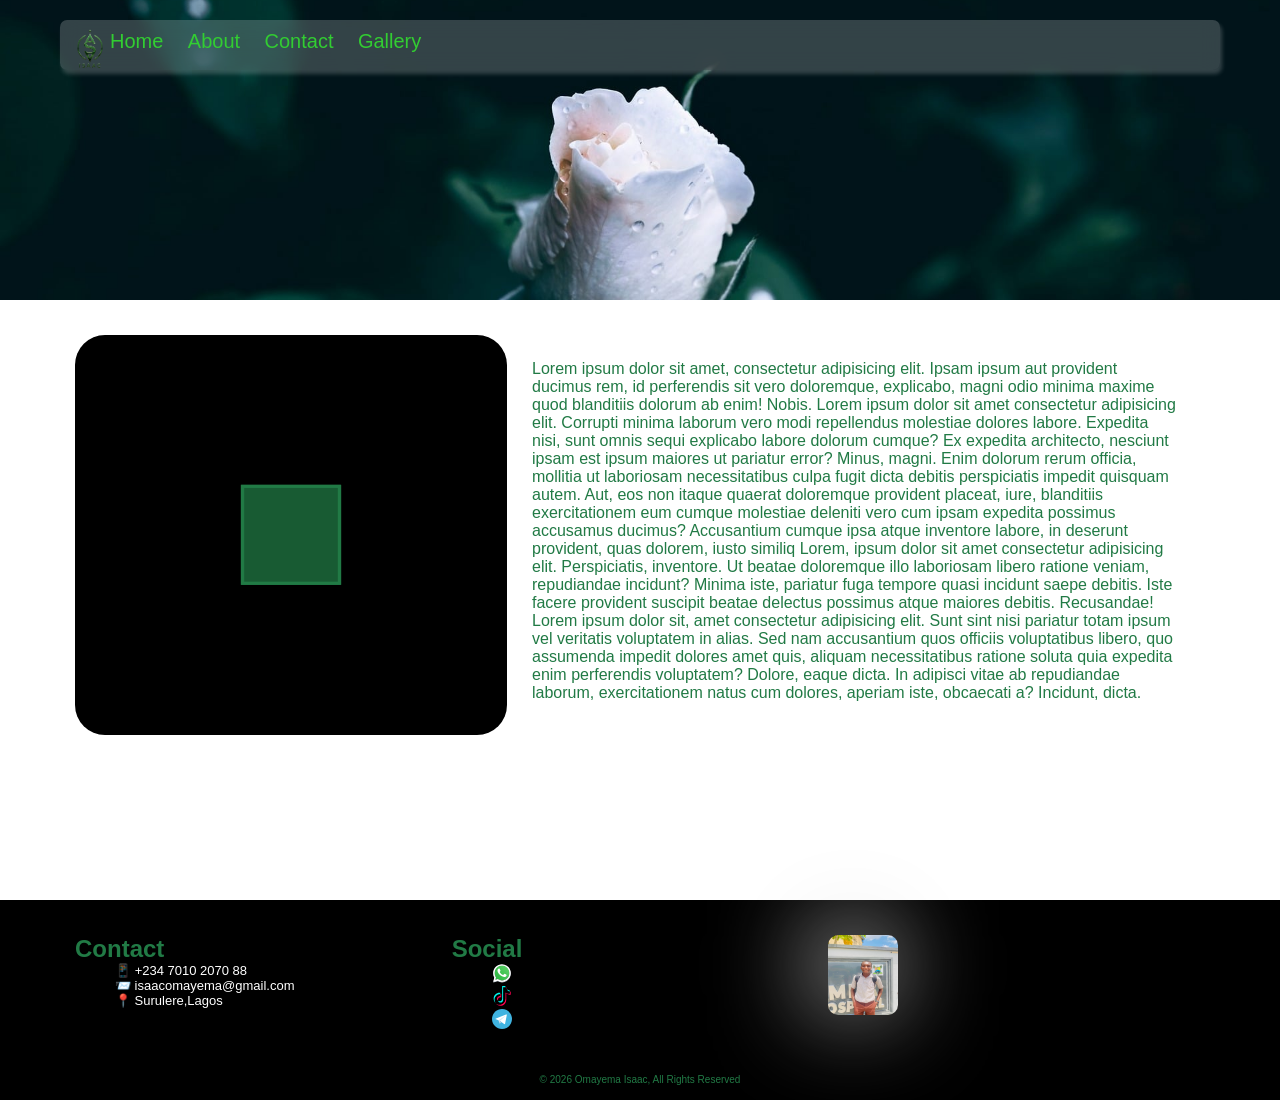
==== index.html @ 671ef2ab "adding form action" ====
<!DOCTYPE html>
<html lang="en">
<head>
    <meta charset="UTF-8">
    <meta name="author" content="Isaac Omayema">
    <meta name="description" content="My personal portfolio website and my coding projects.">
    <meta name="keywords" content="portfolio, web development, HTML, CSS, JavaScript">
    <meta name="viewport" content="width=device-width, initial-scale=1.0">
    <title>Omayema</title>
    <link rel="shortcut icon" href="image/logo.png" type="image/x-icon">
    <link rel="stylesheet" href="style.css"> 
    <link rel="stylesheet" href="spinner.css">   
</head>
<body>
    <header id="top"> 
        <div class="wrapper">
            <div class="menubtn">
                <div></div>
                <div></div>
                <div></div>
            </div>
        <nav class="menubar">
            <button id="close">X</button>
            <div class="logo"></div>
            <ul>
                <li>
                    <a id="home">Home</a>
                </li>
                <li>
                    <a  id="about">About</a>
                </li>
                <li>
                    <a id="contact">Contact</a>
                </li>
                <li>
                    <a id="gallery">Gallery</a>
                </li>
            </ul>
        </nav>



        </div>
        <div class="logo2"></div>
    </header>
    <div class="body">
        <section class="home active">
        <div class="wrapper">
        <div class="flexbox">
<!-- #region -->
        <aside class="flex flex2">
            <span>
                <div class="spinner">
                    <div></div>
                    <div></div>
                    <div></div>
                    <div></div>
                    <div></div>
                    <div></div>
                </div>
            </span>
        </aside>

        <main class="flex flex3">
            Lorem ipsum dolor sit amet, consectetur adipisicing elit. Ipsam ipsum aut provident ducimus rem, id perferendis sit vero doloremque, explicabo, magni odio minima maxime quod blanditiis dolorum ab enim! Nobis.
            Lorem ipsum dolor sit amet consectetur adipisicing elit. Corrupti minima laborum vero modi repellendus molestiae dolores labore. Expedita nisi, sunt omnis sequi explicabo labore dolorum cumque? Ex expedita architecto, nesciunt ipsam est ipsum maiores ut pariatur error? Minus, magni. Enim dolorum rerum officia, mollitia ut laboriosam necessitatibus culpa fugit dicta debitis perspiciatis impedit quisquam autem. Aut, eos non itaque quaerat doloremque provident placeat, iure, blanditiis exercitationem eum cumque molestiae deleniti vero cum ipsam expedita possimus accusamus ducimus? Accusantium cumque ipsa atque inventore labore, in deserunt provident, quas dolorem, iusto similiq Lorem, ipsum dolor sit amet consectetur adipisicing elit. Perspiciatis, inventore. Ut beatae doloremque illo laboriosam libero ratione veniam, repudiandae incidunt? Minima iste, pariatur fuga tempore quasi incidunt saepe debitis. Iste facere provident suscipit beatae delectus possimus atque maiores debitis. Recusandae! Lorem ipsum dolor sit, amet consectetur adipisicing elit. Sunt sint nisi pariatur totam ipsum vel veritatis voluptatem in alias. Sed nam accusantium quos officiis voluptatibus libero, quo assumenda impedit dolores amet quis, aliquam necessitatibus ratione soluta quia expedita enim perferendis voluptatem? Dolore, eaque dicta. In adipisci vitae ab repudiandae laborum, exercitationem natus cum dolores, aperiam iste, obcaecati a? Incidunt, dicta.
        </main>
        </div>
        </div>
    </section>
    <section class="about">
        <div class="wrapper">
            <div class="flexbox">
                <main class="flex flex3">
                    <div class="about_card">
                        <div class="front_card">
                        <div class="profile_picture">
                            
                        </div>
                        <h1>
                            Isaac Omayema 
                        </h1>
                        <h4>
                            31st October 2007
                        </h4>

                        <p>
                            <h3>Web Developer</h3>
                            Known Programming Languages: <br><img src="image/html.svg" alt="HTML"><img src="image/css.svg" alt="CSS"><img src="image/js.svg" alt="JS"><img src="image/python.svg" alt="Python"><br>
                            What I Want To Learn: <br> 
                            <img src="image/react.svg" alt="React"><img src="image/nodejs.svg" alt="NodeJs"><img src="image/django.svg" alt="Django"><img src="image/tailwind.svg" alt="Tailwind"><br>
                            <button class="back_btn">Back</button>
                        </p>
                        <br>
                        
                        
                    </div>
                    <div class="back_card">
                        <h2>About Me</h2>
                        <p>
                            <strong>Who I am: </strong>I'm Isaac Omayema, a passionate and curious developer who loves learning and creating with technology. <br>
                            <strong>How I started: </strong>My coding journey began with simple HTML and CSS, sparked by my elder brother. <br>
                            <strong>What I enjoy: </strong>I enjoy turning ideas into functional websites, solving problems, and exploring new technologies. <br>
                            <strong>What I'm becoming: </strong>I'm growing into a skilled software engineer, continuously learning and building projects that reflect my creativity and enhance my skills.
                        </p><br>
                        <div class="social">
                            <!-- GitHub -->
                            <a href="https://github.com/IsaacOmayema" target="_blank" rel="noopener">
                                <img src="image/github.svg" alt="GitHub">
                            </a>

                            <!-- WhatsApp -->
                            <a href="https://wa.me/+2347010207088" target="_blank" rel="noopener">
                            <img src="image/whatsapp.svg" alt="WhatsApp">
                            </a>

                            <!-- Telegram -->
                            <a href="https://t.me/IsaacOmayema" target="_blank" rel="noopener">
                            <img src="image/telegram.svg" alt="Telegram">
                            </a>

                            <!-- TikTok -->
                            <a href="https://www.tiktok.com/@isaac_omayema" target="_blank" rel="noopener">
                            <img src="image/tictok.svg" alt="TickTok">
                            </a>
                        </div>
                    </div>
                    </div>
                </main>
                <aside class="flex flex2">
                    <span>
                        <p class="Infoanimation">I am <i id="info"></i></p>
                    </span>
                </aside>
            </div>
        </div>
    </section>
    <section class="contact">
        <div class="wrapper">
            <div class="flexbox">
                <main class="flex flex3">
                    <div class="contact_body">
                        <h2>Get In Touch</h2><br>
                        <form action="https://formspree.io/f/mojnbnjp" method="post">
                            <div class="inputs">
                                <div class="input-group">
                                <input type="text" name="fullname" placeholder=" ">
                                <label for="fullname">Full Name</label>
                                </div>
                                <div class="input-group">
                                <input type="email" name="email" placeholder=" ">
                                <label for="email">Email</label>
                                </div>
                            </div>
                            <textarea name="message" id="message" placeholder="Message..."></textarea>
                            <button type="submit">Send</button>
                        </form>
                    </div>
                </main>
                <aside class="flex flex2">
                <span> 
                     <!-- From Uiverse.io by Timeless-Eve --> 
                    <div class="loader">
                        <div class="box box0">
                            <div></div>
                        </div>
                        <div class="box box1">
                            <div></div>
                        </div>
                        <div class="box box2">
                            <div></div>
                        </div>
                        <div class="box box3">
                            <div></div>
                        </div>
                        <div class="box box4">
                            <div></div>
                        </div>
                        <div class="box box5">
                            <div></div>
                        </div>
                        <div class="box box6">
                            <div></div>
                        </div>
                        <div class="box box7">
                            <div></div>
                        </div>
                        <div class="ground">
                            <div></div>
                        </div>
                    </div>

                </span>
                </aside>
            </div>
        </div>
    </section>
    <section class="gallery">
        <div class="wrapper">
            <div class="flexbox">
                <aside class="flex flex2">
                    <span> 
                        <div class="loader2">
                        <span></span>

                        <div id="dot-1" class="dot"></div>
                        <div id="dot-2" class="dot"></div>
                        <div id="dot-3" class="dot"></div>
                        <div id="dot-4" class="dot"></div>
                        <div id="dot-5" class="dot"></div>
                        </div>

                    </span>
                </aside>
                <main class="flex flex3">
                    <div class="image_container">
                        <div>
                            <img src="image/friends_and_friends.jpg" alt="" loading="lazy" class="gallery_image">
                            <h4>Title</h4>
                        </div>
                        <div>
                            <img src="image/isaac_code.png" alt="" loading="lazy" class="gallery_image">
                            <h4>Title</h4>
                        </div>
                        <div>
                            <img src="image/jesus.jpg" alt="My Faith" loading="lazy" class="gallery_image">
                            <h4>Title</h4>
                        </div>
                        <div>
                            <img src="image/isaac_teaching.jpg" alt="" loading="lazy" class="gallery_image">
                            <h4>Title</h4>
                        </div>
                        <div>
                            <img src="image/my_fact.jpg" alt="" loading="lazy" class="gallery_image">
                            <h4>Title</h4>
                        </div>
                        <div>
                            <img src="image/isaac_in_ictlab.jpg" alt="Me in the ICT lab" loading="lazy" class="gallery_image">
                            <h4>Title</h4>
                        </div>
                        <div>
                            <img src="image/isaac_friends.jpg" alt="Me and Friend" loading="lazy" class="gallery_image"> 
                            <h4>Title</h4>
                        </div>
                        <div>
                            <img src="image/isaac_with_afriend.jpg" alt="Me with a Friend" loading="lazy" class="gallery_image">
                            <h4>Title</h4>
                        </div>

                    </div>
                </main>
                
            </div>
        </div>
    </section>
    </div>
    <div id="popup" class="open">
        <div id="popup_content">
            <div class="close">X</div>
            <div id="popup_image">
            </div>
        </div>
    </div>
    
    <button class="top_btn"><a href="#top">&#8593;</a></button>
    
    <footer>
        <div class="wrapper">
        <div class="flexbox">

            <div class="flex flex2" id="footer_contact">
                <div class="flex flex1">
                <h2>Contact</h2>
                <ul>
                    <li>&#128241; <span>+234 7010 2070 88</span></li>
                    <li>&#128232; isaacomayema@gmail.com</li>
                    <li>&#128205; Surulere,Lagos</li>
                    <li></li>
                </ul>
            </div>
            <div class="flex flex1">
                <h2>Social</h2>
                <ul>
                    <li>
                        <img loading="lazy" src="image/whatsapp.svg" alt="whatsapp">
                    </li>
                    <li>
                        <img loading="lazy" src="image/tictok.svg" alt="TickTok">
                    </li>
                    <li>
                        <img loading="lazy" src="image/telegram.svg" alt="Telegram">
                    </li>
                </ul>
            </div>
            </div>
            <div class="flex flex1">
                <div class="image">

                </div>
            </div>
        <p>&copy; 2026 Omayema Isaac, All Rights Reserved </p>
        </div>

    </footer>
    
</body>
<script src="index.js"></script>
</html>
---- style.css ----
*{
    margin: 0;
    box-sizing: border-box;
    font-family:'Trebuchet MS', 'Lucida Sans Unicode', 'Lucida Grande', 'Lucida Sans', Arial, sans-serif;

}
html{
    scroll-behavior: smooth;
}
body{
    height: 100%;
}
h1,h2,h3{
    font-family: 'Poppins', sans-serif;
}
:root{
    --text_color1: rgb(33,122,69);

}
.top_btn{
    display: none;
    background: rgba(33,122,69,.7);
    border: none;
    width: 20px;
    height: 20px;
    border-radius: 50%;
    color: #fff;
    position: fixed;
    bottom: 10px;
    left: 90%;
    float: right;
    z-index: 3;
}
.top_btn a{
    text-decoration: none;
    color: #fff;
}
header{
    width: 100%;
    height: 300px;
    background: url(image/bg1.jpg) no-repeat center center;
    background-size: cover ;
}
header nav{
    height: 50px;
    background: rgba(255, 255, 255, .2);
    border-radius: 7px ;
    backdrop-filter: blur(10px);
    border: none;
    box-shadow: 2px 4px 4px rgba(255, 255, 255, .2);
}
.menubtn{
    display: none;
}
.menubtn div{
    width: 20px;
    height: 3px;
    display: block;
    background: var(--text_color1);
    margin: 3px;
}
    #close{
        position: relative;
        display: none;
        border: none;
        background: transparent;
        color: green;
        left: 90%;
    }
    .close{
        display: none;
    }
header nav li{
    width: fit-content;
    cursor: pointer;
    display: inline-block;
    margin: 10px;
}
header nav li a{
    text-decoration: none;
    color: limegreen;
    font-size: 20px;
}
header .logo{
    margin: 5px;
    position: absolute;
    width: 50px;
    height: 50px;
    background: url('image/logo.png') no-repeat;
    background-size: 100% 100%;
    border-radius: 10px;
}
.wrapper{
    max-width: 100%;
    width: 1200px;
    padding: 20px;
    box-sizing: border-box;
    margin: 0 auto;
}

footer{
    position: relative;
    bottom: 0;
    background: rgb(0, 0, 0);
    width: 100%;
    min-height: 200px;
    color: var(--text_color1);
}
footer ul li{
    color: #fff;
    font-size: 13px;
    list-style-type: none;
}
footer p{
    position: absolute;
    transform: translateX(-50%) translateY(-50%);
    left: 50%;
    bottom: 10px;
    font-size: 10px;
}
footer img{
    width: 20px;
    height: 20px;
}

 .flexbox{
    padding: 10px;
    margin: 5px;
    display: flex;
}
.flex.flex1{
    flex: 1;
}
.flex.flex2{
    flex: 2;
}
.flex.flex3{
    flex: 3;
}
aside{
    height: 400px;
    background: rgba(0,0,0,1);
    position: relative;
    border-radius: 30px;
}
aside span{
    padding: 0;
    margin: 0;
    position: absolute;
    color: var(--text_color1);
    top: 50%;
    left: 50%;
    transform: translateX(-50%) translateY(-50%);
}
aside span div p{
    position: absolute;
    top: 50%;
    left: 50%;
    transform: translateX(-50%) translateY(-50%);
}
main{
    margin: 15px;
}
.home main{
    color:var(--text_color1);
    height: 400px;
    border-radius: 10px;
}
.body .active{
    display: block;
}
.body{
    position: relative;
    height: 600px;
}
.body section{
    display: none;
    height: 500px;
}
.home main{
    padding: 10px;
    overflow-y: auto;
}
.about_card{
    position: relative;
}
.about_card:hover .front_card{
    transition: 2s ease;
    transform: rotateY(180deg);
}
.about_card:hover  .back_card{
    transition: 2s ease;
    transform: rotateY(360deg)
}
.front_card{
    transition: all 2s cubic-bezier(0.25,0.8,0.25,1) ;
    width: 300px;
    height: 500px;
    filter: drop-shadow(-10px -20px 30px var(--text_color1));
    background: rgba(255, 255, 255, .2);
    border: solid 0.5px black;
    justify-self: center;
    border-radius: 50px ;
    padding: 10px;
    backface-visibility: hidden;
    img{
        width: 20px;
        height: 20px;
    }

}
.back_card{
    transition: all 2s cubic-bezier(0.25,0.8,0.25,1) ;
    transform: rotateY(180deg);
    backface-visibility: hidden ;
    position: absolute;
    top: 0;
    width: 300px;
    height: 500px;
    filter: drop-shadow(-10px -20px 30px var(--text_color1));
    background: rgba(255, 255, 255, .2);
    border: solid 0.5px black;
    justify-self: center;
    border-radius: 50px ;
    padding: 15px;
    p{
        margin: 5px;
    }

}

.social{
    display: flex;
    justify-content: center;
}
.social img{
    width: 20px;
    height: 20px;
}

.back_btn{
    position: absolute;
    left: 85%;
    width: fit-content;
    height: 30px;
    border-radius: 10px;
    border: none;
    color: var(--text_color1);
    cursor: pointer;
}


.profile_picture{
    background: url(image/profile_picture.jpg) no-repeat;
    background-size: 100% 100%;
    width: 250px;
    height: 250px;
    border-radius: 30% 70% 70% 30%/30% 30% 70% 70%;
}
.contact main .contact_body{
    box-sizing: border-box;
    border-radius: 30px;
    background: rgba(33,122,69,.3);
    box-shadow: -2px -4px 40px rgba(0, 0, 0, .2);
    padding: 10px;
    width: fit-content;
    justify-self: center;
    display: grid;
}
.contact main .contact_body .inputs{
    margin: 5px;
    display: flex;
}
.input-group input{
    color: var(--text_color1);
    width: 130px;
    margin-left: 5px;
    height: 50px;
    border: solid 0.5px var(--text_color1);
    border-radius: 7px;
    outline: none;
}
.input-group label{
    position: absolute;
    left: 10px;
    transition: 0.3s all ease;
    color: var(--text_color1);

}
.input-group{
    position: relative;
}
.input-group input:focus+label{
    top: -16px;
    font-size: 12px;
}
.input-group input:not(:placeholder-shown)+label{
    top: -16px;
    font-size: 12px;
}
#message{
    resize: none;
    max-width: 250px;
    width: 100%;
    height: 150px;
    border-radius: 7px;
    border: solid 0.5px var(--text_color1);
    margin: 15px;
    color: var(--text_color1);
}
#message::placeholder{
    color: var(--text_color1);
}
.contact main .contact_body button{
    display: block;
    border: none;
    max-width: 250px;
    width: 100%;
    height: 50px;
    border-radius: 10px;
    margin: 5px;
    background: var(--text_color1);
    color: #fff;
    transition: .4s all ;
    transform: translateY(0);
    box-shadow: 2px 4px 4px rgba(255, 255, 255, .2);
    margin: 20px;
}
.contact main .contact_body button:hover{
    background: rgba(33,122,69,.7);
    transform: translateY(5px);

}
.image{
    background: url(image/isaac_after_mathcompetition.jpg) no-repeat ;
    background-size: 100% 100%;
    width: 70px;
    height: 80px;
    border-radius: 10px;
    box-shadow: -10px -10px 100px rgb(225, 225  , 225);
}
.Infoanimation{
    color: dimgray;
    font-family : 'Inter' sans-serif;
    font-size: 46px;
}
.Infoanimation i::before{
    display: block;
    transition: all 2s ease;
    animation: info 2s infinite alternate;
    content: 'Web Developer';
}
@keyframes info {
    from{
        content: 'Web Developer';
        color: var(--text_color1);
    }
    to{
        content: 'Software Engineer';
        color: rgba(33,122,69,.3);
    }
    
}
#footer_contact{
    display: flex;
}
.logo2{
    display: none;
    width: 200px;
    height: 200px;
    background: url(image/logo.png) no-repeat;
    position: relative;
    background-size: 100% 100%;
    border-radius: 30px;
    transform: translateX(-50%) translateY(-50%);
    left: 50%;
    top: 30%;
}
/*About Social Icon style */
.about_content span{
    margin: 2px;
}
/* Gallery image display style*/
.image_container {
    width: 100%;
    display: flex;
    flex-wrap: wrap;
    gap: 10px;
    padding: 5px;
    border-radius: 10px;
    background-color: black;
    justify-content: center;
    justify-self: center;
}
.image_container  img{
    transition: all .7s cubic-bezier(0.25,0.8,0.25,1) ;
    margin: 5px;
    width: 100px;
    object-fit: cover;
    height: 100px;
    border-radius: 10px;
    border: solid 3px rgb(33,122,69);
}
.image_container div{
    position: relative;
}
.image_container div h4{
    position: absolute;
    bottom: 5px;
    visibility: hidden;
}
.image_container  img:hover{
    transition: all .7s cubic-bezier(0.25,0.8,0.25,1) ;
    transform: scale(1.09);
    
}

#popup{
    display: none;
    z-index: 3;
    top: 0;
    left: 0;
    position: fixed;
    width: 100%;
    height: 100%;
    background: rgba(0, 0, 0, .6);
}
#popup_content{
    position: absolute;
    width: 97%;
    max-width: 400px;
    height: 320px;
    border: solid 5px var(--text_color1);
    border-radius: 20px;
    padding: 5px;
    top: 50%;
    left: 50%;
    transform: translateX(-50%) translateY(-50%);
    background: #eeeeee;
}
#popup_image img{
    border-radius: 20px;
    width: 380px;
    height: 300px;
}
.close{
    position: absolute;
    display: block;
    left: 98%;
    top: -8px;
    background-color: var(--text_color1);
    border-radius: 50%;
    width: 20px;
    height: 20px;
    text-align: center;
    color: white;
}
.close:hover{
    background-color: rgb(33,122,89);
}

@media only screen and (max-width: 320px) {
    .image_container{
        width: 300px;
    }
    #popup_image img{
        width: 290px;
        height: 300px;
    }
}

@media only screen and (max-width: 700px) {
    .logo2{
        display: block;
    }
    #footer_contact{
        display: block;
    }
    .body{
        height: fit-content;
    }
    .body section{
        height: fit-content;
    }
    section .flexbox{
        display: block;
    }
    aside{
        height: 450px;
    }
    .menubtn{
            display: block;
            float: right;
            position: fixed;
            z-index: 3;
        }
    header{
        .open{
            visibility: visible;
        }
        nav{
            visibility: hidden;
            top: 40px;
            position: fixed;
            z-index: 3;
            float: right;
            height: 300px;
            width: 200px;

            ul li {
                display: block;
                justify-content: space-evenly;
                margin-bottom: 20px;
                padding: 10px;

            }
            #close{
                display: block;
            }
        }
        .logo{
            display: none;
        }
    }
}
---- spinner.css ----
/* From Uiverse.io by bociKond */ 
.spinner {
    width: 100.4px;
    height: 100.4px;
    --clr: rgb(33, 122, 69);
    --clr-alpha: rgba(33, 122, 69, 0.5);
    animation: spinner 1.6s infinite ease;
    transform-style: preserve-3d;
}

.spinner > div {
    background-color: var(--clr-alpha);
    height: 100%;
    position: absolute;
    width: 100%;
    border: 3.5px solid var(--clr);
}

.spinner div:nth-of-type(1) {
    transform: translateZ(-35.2px) rotateY(180deg);
}

.spinner div:nth-of-type(2) {
    transform: rotateY(-270deg) translateX(50%);
    transform-origin: top right;
}

.spinner div:nth-of-type(3) {
    transform: rotateY(270deg) translateX(-50%);
    transform-origin: center left;
}

.spinner div:nth-of-type(4) {
    transform: rotateX(90deg) translateY(-50%);
    transform-origin: top center;
}

.spinner div:nth-of-type(5) {
    transform: rotateX(-90deg) translateY(50%);
    transform-origin: bottom center;
}

.spinner div:nth-of-type(6) {
    transform: translateZ(35.2px);
}

@keyframes spinner {
    0% {
        transform: rotate(45deg) rotateX(-25deg) rotateY(25deg);
    }
    50% {
        transform: rotate(45deg) rotateX(-385deg) rotateY(25deg);
    }

    100% {
        transform: rotate(45deg) rotateX(-385deg) rotateY(385deg);
    }
}



/* From Uiverse.io by Timeless-Eve */ 
.loader {
  --duration: 3s;
  --primary: rgb(0, 90, 53);
  --primary-light: #001b18;
  --primary-rgba: rgba(96, 125, 211, 0);
  width: 200px;
  height: 320px;
  position: relative;
  transform-style: preserve-3d;
}

@media (max-width: 480px) {
  .loader {
    zoom: 0.44;
  }
}
/*
.loader:before,
.loader:after {
  --r: 20.5deg;
  content: "";
  width: 320px;
  height: 140px;
  position: absolute;
  right: 32%;
  bottom: -11px;
  /* change the back groung color on switching from light to dark mood 
  background: #e8e8e8;
  transform: translateZ(200px) rotate(var(--r));
  -webkit-animation: mask var(--duration) linear forwards infinite;
  animation: mask var(--duration) linear forwards infinite;
}
*/

.loader:after {
  --r: -20.5deg;
  right: auto;
  left: 32%;
}

.loader .ground {
  position: absolute;
  left: -50px;
  bottom: -120px;
  transform-style: preserve-3d;
  transform: rotateY(-47deg) rotateX(-15deg) rotateZ(15deg) scale(1);
}

.loader .ground div {
  transform: rotateX(90deg) rotateY(0deg) translate(-48px, -120px)
    translateZ(100px) scale(0);
  width: 200px;
  height: 200px;
  background: var(--primary);
  background: linear-gradient(
    45deg,
    var(--primary) 0%,
    var(--primary) 50%,
    var(--primary-light) 50%,
    var(--primary-light) 100%
  );
  transform-style: preserve-3d;
  -webkit-animation: ground var(--duration) linear forwards infinite;
  animation: ground var(--duration) linear forwards infinite;
}

.loader .ground div:before,
.loader .ground div:after {
  --rx: 90deg;
  --ry: 0deg;
  --x: 44px;
  --y: 162px;
  --z: -50px;
  content: "";
  width: 156px;
  height: 300px;
  opacity: 0;
  background: linear-gradient(var(--primary), var(--primary-rgba));
  position: absolute;
  transform: rotateX(var(--rx)) rotateY(var(--ry)) translate(var(--x), var(--y))
    translateZ(var(--z));
  -webkit-animation: ground-shine var(--duration) linear forwards infinite;
  animation: ground-shine var(--duration) linear forwards infinite;
}

.loader .ground div:after {
  --rx: 90deg;
  --ry: 90deg;
  --x: 0;
  --y: 177px;
  --z: 150px;
}

.loader .box {
  --x: 0;
  --y: 0;
  position: absolute;
  -webkit-animation: var(--duration) linear forwards infinite;
  animation: var(--duration) linear forwards infinite;
  transform: translate(var(--x), var(--y));
}

.loader .box div {
  background-color: var(--primary);
  width: 48px;
  height: 48px;
  position: relative;
  transform-style: preserve-3d;
  -webkit-animation: var(--duration) ease forwards infinite;
  animation: var(--duration) ease forwards infinite;
  transform: rotateY(-47deg) rotateX(-15deg) rotateZ(15deg) scale(0);
}

.loader .box div:before,
.loader .box div:after {
  --rx: 90deg;
  --ry: 0deg;
  --z: 24px;
  --y: -24px;
  --x: 0;
  content: "";
  position: absolute;
  background-color: inherit;
  width: inherit;
  height: inherit;
  transform: rotateX(var(--rx)) rotateY(var(--ry)) translate(var(--x), var(--y))
    translateZ(var(--z));
  filter: brightness(var(--b, 1.2));
}

.loader .box div:after {
  --rx: 0deg;
  --ry: 90deg;
  --x: 24px;
  --y: 0;
  --b: 1.4;
}

.loader .box.box0 {
  --x: -220px;
  --y: -120px;
  left: 58px;
  top: 108px;
}

.loader .box.box1 {
  --x: -260px;
  --y: 120px;
  left: 25px;
  top: 120px;
}

.loader .box.box2 {
  --x: 120px;
  --y: -190px;
  left: 58px;
  top: 64px;
}

.loader .box.box3 {
  --x: 280px;
  --y: -40px;
  left: 91px;
  top: 120px;
}

.loader .box.box4 {
  --x: 60px;
  --y: 200px;
  left: 58px;
  top: 132px;
}

.loader .box.box5 {
  --x: -220px;
  --y: -120px;
  left: 25px;
  top: 76px;
}

.loader .box.box6 {
  --x: -260px;
  --y: 120px;
  left: 91px;
  top: 76px;
}

.loader .box.box7 {
  --x: -240px;
  --y: 200px;
  left: 58px;
  top: 87px;
}

.loader .box0 {
  -webkit-animation-name: box-move0;
  animation-name: box-move0;
}

.loader .box0 div {
  -webkit-animation-name: box-scale0;
  animation-name: box-scale0;
}

.loader .box1 {
  -webkit-animation-name: box-move1;
  animation-name: box-move1;
}

.loader .box1 div {
  -webkit-animation-name: box-scale1;
  animation-name: box-scale1;
}

.loader .box2 {
  -webkit-animation-name: box-move2;
  animation-name: box-move2;
}

.loader .box2 div {
  -webkit-animation-name: box-scale2;
  animation-name: box-scale2;
}

.loader .box3 {
  -webkit-animation-name: box-move3;
  animation-name: box-move3;
}

.loader .box3 div {
  -webkit-animation-name: box-scale3;
  animation-name: box-scale3;
}

.loader .box4 {
  -webkit-animation-name: box-move4;
  animation-name: box-move4;
}

.loader .box4 div {
  -webkit-animation-name: box-scale4;
  animation-name: box-scale4;
}

.loader .box5 {
  -webkit-animation-name: box-move5;
  animation-name: box-move5;
}

.loader .box5 div {
  -webkit-animation-name: box-scale5;
  animation-name: box-scale5;
}

.loader .box6 {
  -webkit-animation-name: box-move6;
  animation-name: box-move6;
}

.loader .box6 div {
  -webkit-animation-name: box-scale6;
  animation-name: box-scale6;
}

.loader .box7 {
  -webkit-animation-name: box-move7;
  animation-name: box-move7;
}

.loader .box7 div {
  -webkit-animation-name: box-scale7;
  animation-name: box-scale7;
}

@-webkit-keyframes box-move0 {
  12% {
    transform: translate(var(--x), var(--y));
  }

  25%,
  52% {
    transform: translate(0, 0);
  }

  80% {
    transform: translate(0, -32px);
  }

  90%,
  100% {
    transform: translate(0, 188px);
  }
}

@keyframes box-move0 {
  12% {
    transform: translate(var(--x), var(--y));
  }

  25%,
  52% {
    transform: translate(0, 0);
  }

  80% {
    transform: translate(0, -32px);
  }

  90%,
  100% {
    transform: translate(0, 188px);
  }
}

@-webkit-keyframes box-scale0 {
  6% {
    transform: rotateY(-47deg) rotateX(-15deg) rotateZ(15deg) scale(0);
  }

  14%,
  100% {
    transform: rotateY(-47deg) rotateX(-15deg) rotateZ(15deg) scale(1);
  }
}

@keyframes box-scale0 {
  6% {
    transform: rotateY(-47deg) rotateX(-15deg) rotateZ(15deg) scale(0);
  }

  14%,
  100% {
    transform: rotateY(-47deg) rotateX(-15deg) rotateZ(15deg) scale(1);
  }
}

@-webkit-keyframes box-move1 {
  16% {
    transform: translate(var(--x), var(--y));
  }

  29%,
  52% {
    transform: translate(0, 0);
  }

  80% {
    transform: translate(0, -32px);
  }

  90%,
  100% {
    transform: translate(0, 188px);
  }
}

@keyframes box-move1 {
  16% {
    transform: translate(var(--x), var(--y));
  }

  29%,
  52% {
    transform: translate(0, 0);
  }

  80% {
    transform: translate(0, -32px);
  }

  90%,
  100% {
    transform: translate(0, 188px);
  }
}

@-webkit-keyframes box-scale1 {
  10% {
    transform: rotateY(-47deg) rotateX(-15deg) rotateZ(15deg) scale(0);
  }

  18%,
  100% {
    transform: rotateY(-47deg) rotateX(-15deg) rotateZ(15deg) scale(1);
  }
}

@keyframes box-scale1 {
  10% {
    transform: rotateY(-47deg) rotateX(-15deg) rotateZ(15deg) scale(0);
  }

  18%,
  100% {
    transform: rotateY(-47deg) rotateX(-15deg) rotateZ(15deg) scale(1);
  }
}

@-webkit-keyframes box-move2 {
  20% {
    transform: translate(var(--x), var(--y));
  }

  33%,
  52% {
    transform: translate(0, 0);
  }

  80% {
    transform: translate(0, -32px);
  }

  90%,
  100% {
    transform: translate(0, 188px);
  }
}

@keyframes box-move2 {
  20% {
    transform: translate(var(--x), var(--y));
  }

  33%,
  52% {
    transform: translate(0, 0);
  }

  80% {
    transform: translate(0, -32px);
  }

  90%,
  100% {
    transform: translate(0, 188px);
  }
}

@-webkit-keyframes box-scale2 {
  14% {
    transform: rotateY(-47deg) rotateX(-15deg) rotateZ(15deg) scale(0);
  }

  22%,
  100% {
    transform: rotateY(-47deg) rotateX(-15deg) rotateZ(15deg) scale(1);
  }
}

@keyframes box-scale2 {
  14% {
    transform: rotateY(-47deg) rotateX(-15deg) rotateZ(15deg) scale(0);
  }

  22%,
  100% {
    transform: rotateY(-47deg) rotateX(-15deg) rotateZ(15deg) scale(1);
  }
}

@-webkit-keyframes box-move3 {
  24% {
    transform: translate(var(--x), var(--y));
  }

  37%,
  52% {
    transform: translate(0, 0);
  }

  80% {
    transform: translate(0, -32px);
  }

  90%,
  100% {
    transform: translate(0, 188px);
  }
}

@keyframes box-move3 {
  24% {
    transform: translate(var(--x), var(--y));
  }

  37%,
  52% {
    transform: translate(0, 0);
  }

  80% {
    transform: translate(0, -32px);
  }

  90%,
  100% {
    transform: translate(0, 188px);
  }
}

@-webkit-keyframes box-scale3 {
  18% {
    transform: rotateY(-47deg) rotateX(-15deg) rotateZ(15deg) scale(0);
  }

  26%,
  100% {
    transform: rotateY(-47deg) rotateX(-15deg) rotateZ(15deg) scale(1);
  }
}

@keyframes box-scale3 {
  18% {
    transform: rotateY(-47deg) rotateX(-15deg) rotateZ(15deg) scale(0);
  }

  26%,
  100% {
    transform: rotateY(-47deg) rotateX(-15deg) rotateZ(15deg) scale(1);
  }
}

@-webkit-keyframes box-move4 {
  28% {
    transform: translate(var(--x), var(--y));
  }

  41%,
  52% {
    transform: translate(0, 0);
  }

  80% {
    transform: translate(0, -32px);
  }

  90%,
  100% {
    transform: translate(0, 188px);
  }
}

@keyframes box-move4 {
  28% {
    transform: translate(var(--x), var(--y));
  }

  41%,
  52% {
    transform: translate(0, 0);
  }

  80% {
    transform: translate(0, -32px);
  }

  90%,
  100% {
    transform: translate(0, 188px);
  }
}

@-webkit-keyframes box-scale4 {
  22% {
    transform: rotateY(-47deg) rotateX(-15deg) rotateZ(15deg) scale(0);
  }

  30%,
  100% {
    transform: rotateY(-47deg) rotateX(-15deg) rotateZ(15deg) scale(1);
  }
}

@keyframes box-scale4 {
  22% {
    transform: rotateY(-47deg) rotateX(-15deg) rotateZ(15deg) scale(0);
  }

  30%,
  100% {
    transform: rotateY(-47deg) rotateX(-15deg) rotateZ(15deg) scale(1);
  }
}

@-webkit-keyframes box-move5 {
  32% {
    transform: translate(var(--x), var(--y));
  }

  45%,
  52% {
    transform: translate(0, 0);
  }

  80% {
    transform: translate(0, -32px);
  }

  90%,
  100% {
    transform: translate(0, 188px);
  }
}

@keyframes box-move5 {
  32% {
    transform: translate(var(--x), var(--y));
  }

  45%,
  52% {
    transform: translate(0, 0);
  }

  80% {
    transform: translate(0, -32px);
  }

  90%,
  100% {
    transform: translate(0, 188px);
  }
}

@-webkit-keyframes box-scale5 {
  26% {
    transform: rotateY(-47deg) rotateX(-15deg) rotateZ(15deg) scale(0);
  }

  34%,
  100% {
    transform: rotateY(-47deg) rotateX(-15deg) rotateZ(15deg) scale(1);
  }
}

@keyframes box-scale5 {
  26% {
    transform: rotateY(-47deg) rotateX(-15deg) rotateZ(15deg) scale(0);
  }

  34%,
  100% {
    transform: rotateY(-47deg) rotateX(-15deg) rotateZ(15deg) scale(1);
  }
}

@-webkit-keyframes box-move6 {
  36% {
    transform: translate(var(--x), var(--y));
  }

  49%,
  52% {
    transform: translate(0, 0);
  }

  80% {
    transform: translate(0, -32px);
  }

  90%,
  100% {
    transform: translate(0, 188px);
  }
}

@keyframes box-move6 {
  36% {
    transform: translate(var(--x), var(--y));
  }

  49%,
  52% {
    transform: translate(0, 0);
  }

  80% {
    transform: translate(0, -32px);
  }

  90%,
  100% {
    transform: translate(0, 188px);
  }
}

@-webkit-keyframes box-scale6 {
  30% {
    transform: rotateY(-47deg) rotateX(-15deg) rotateZ(15deg) scale(0);
  }

  38%,
  100% {
    transform: rotateY(-47deg) rotateX(-15deg) rotateZ(15deg) scale(1);
  }
}

@keyframes box-scale6 {
  30% {
    transform: rotateY(-47deg) rotateX(-15deg) rotateZ(15deg) scale(0);
  }

  38%,
  100% {
    transform: rotateY(-47deg) rotateX(-15deg) rotateZ(15deg) scale(1);
  }
}

@-webkit-keyframes box-move7 {
  40% {
    transform: translate(var(--x), var(--y));
  }

  53%,
  52% {
    transform: translate(0, 0);
  }

  80% {
    transform: translate(0, -32px);
  }

  90%,
  100% {
    transform: translate(0, 188px);
  }
}

@keyframes box-move7 {
  40% {
    transform: translate(var(--x), var(--y));
  }

  53%,
  52% {
    transform: translate(0, 0);
  }

  80% {
    transform: translate(0, -32px);
  }

  90%,
  100% {
    transform: translate(0, 188px);
  }
}

@-webkit-keyframes box-scale7 {
  34% {
    transform: rotateY(-47deg) rotateX(-15deg) rotateZ(15deg) scale(0);
  }

  42%,
  100% {
    transform: rotateY(-47deg) rotateX(-15deg) rotateZ(15deg) scale(1);
  }
}

@keyframes box-scale7 {
  34% {
    transform: rotateY(-47deg) rotateX(-15deg) rotateZ(15deg) scale(0);
  }

  42%,
  100% {
    transform: rotateY(-47deg) rotateX(-15deg) rotateZ(15deg) scale(1);
  }
}

@-webkit-keyframes ground {
  0%,
  65% {
    transform: rotateX(90deg) rotateY(0deg) translate(-48px, -120px)
      translateZ(100px) scale(0);
  }

  75%,
  90% {
    transform: rotateX(90deg) rotateY(0deg) translate(-48px, -120px)
      translateZ(100px) scale(1);
  }

  100% {
    transform: rotateX(90deg) rotateY(0deg) translate(-48px, -120px)
      translateZ(100px) scale(0);
  }
}

@keyframes ground {
  0%,
  65% {
    transform: rotateX(90deg) rotateY(0deg) translate(-48px, -120px)
      translateZ(100px) scale(0);
  }

  75%,
  90% {
    transform: rotateX(90deg) rotateY(0deg) translate(-48px, -120px)
      translateZ(100px) scale(1);
  }

  100% {
    transform: rotateX(90deg) rotateY(0deg) translate(-48px, -120px)
      translateZ(100px) scale(0);
  }
}

@-webkit-keyframes ground-shine {
  0%,
  70% {
    opacity: 0;
  }

  75%,
  87% {
    opacity: 0.2;
  }

  100% {
    opacity: 0;
  }
}

@keyframes ground-shine {
  0%,
  70% {
    opacity: 0;
  }

  75%,
  87% {
    opacity: 0.2;
  }

  100% {
    opacity: 0;
  }
}

@-webkit-keyframes mask {
  0%,
  65% {
    opacity: 0;
  }

  66%,
  100% {
    opacity: 1;
  }
}

@keyframes mask {
  0%,
  65% {
    opacity: 0;
  }

  66%,
  100% {
    opacity: 1;
  } 
}


/* From Uiverse.io by Valeron-T */ 
.loader2 {
  position: relative;
  width: 150px;
  height: 150px;
  background: #212121;
  border-radius: 50%;
  box-shadow: inset 0px 0px 7px seagreen;
  border: 1px solid seagreen;
  display: flex;
  align-items: center;
  justify-content: center;
  overflow: hidden;
}

.loader2::before {
  content: "";
  position: absolute;
  inset: 20px;
  background: transparent;
  border: 1px solid seagreen;
  border-radius: 50%;
  box-shadow: inset 0px 0px 5px seagreen;
}

.loader2::after {
  content: "";
  position: absolute;
  width: 50px;
  height: 50px;
  border-radius: 50%;
  border: 1px solid seagreen;
  box-shadow: inset 0px 0px 3px seagreen;
}

.loader2 span {
  position: absolute;
  top: 50%;
  left: 50%;
  width: 100%;
  height: 100%;
  background: transparent;
  transform-origin: top left;
  animation: radar81 2s linear infinite;
  box-shadow: -25px -75px 30px -50px seagreen;
  border-top: 2px solid #2e8b57;
}

.loader2 span::before {
  display: none;
  content: "";
  position: absolute;
  top: 0;
  left: 0;
  width: 15%;
  height: 100%;
  background: seagreen;
  transform-origin: top left;
  transform: rotate(-90deg);
  filter: blur(15px) drop-shadow(10px 0px 10px seagreen);
}

@keyframes radar81 {
  0% {
    transform: rotate(0deg);
  }

  100% {
    transform: rotate(360deg);
  }
}

#dot-1 {
  --dot-start-top: 100px;
  --dot-start-left: 140px;
  --dot-end-top: 130px;
  --dot-end-left: 20px;
  --delay: 0s;
}

#dot-2 {
  --dot-start-top: 100px;
  --dot-start-left: 0px;
  --dot-end-top: -3px;
  --dot-end-left: 90px;
  --delay: 0s;
}

#dot-3 {
  --dot-start-top: 100px;
  --dot-start-left: 105px;
  --dot-end-top: 18px;
  --dot-end-left: 18px;
  --delay: 0s;
}

#dot-4 {
  --dot-start-top: 110px;
  --dot-start-left: 150px;
  --dot-end-top: 140px;
  --dot-end-left: 30px;
  --delay: 0s;
}

#dot-5 {
  --dot-start-top: -5px;
  --dot-start-left: 85px;
  --dot-end-top: 125px;
  --dot-end-left: 120px;
  --delay: 4s;
}

.dot {
  width: 5px;
  height: 5px;
  position: absolute;
  top: var(--dot-start-top);
  left: var(--dot-start-left);
  border-radius: 9999px;
  background: rgba(255, 255, 255);
  box-shadow: inset 0px 0px 10px 2px rgba(0, 255, 182, 0.5),
    0px 0px 10px 2px rgba(0, 255, 135, 0.3);
  -webkit-animation: fly 32s linear infinite;
  animation-delay: var(--delay);
  -moz-animation: fly 32s linear infinite;
}

@keyframes fly {
  0% {
    top: var(--dot-start-top);
    left: var(--dot-start-left);
  }

  100% {
    top: var(--dot-end-top);
    left: var(--dot-end-left);
  }

  5%,
  15%,
  25%,
  35%,
  45%,
  55%,
  65%,
  75%,
  85%,
  95% {
    background: rgba(255, 255, 255, 1);
    box-shadow: inset 0 0 10px 2px rgba(0, 255, 182, 0.5),
      0 0 15px 2px rgba(0, 255, 135, 1);
  }

  0%,
  10%,
  20%,
  30%,
  40%,
  50%,
  60%,
  70%,
  80%,
  90% {
    background: rgba(255, 255, 255, 0.3);
    box-shadow: inset 0 0 10px 2px rgba(0, 255, 182, 0.5),
      0 0 5px 2px rgba(0, 255, 135, 0.3);
  }
}
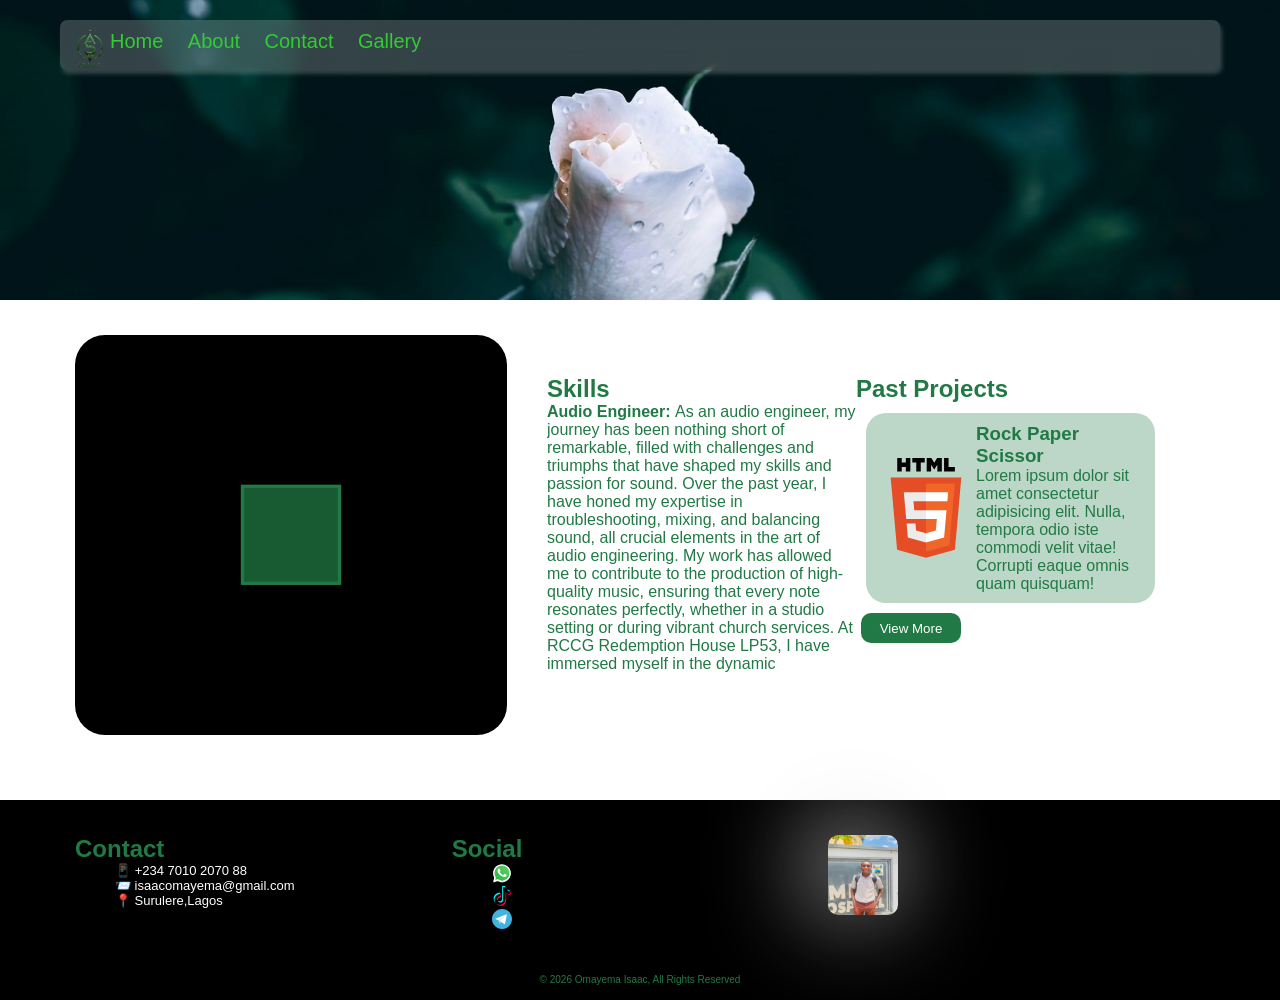
==== commit d985d2c8: "adding font action, ast project and skills" ====
--- a/index.html
+++ b/index.html
@@ -62,8 +62,35 @@
         </aside>
 
         <main class="flex flex3">
-            Lorem ipsum dolor sit amet, consectetur adipisicing elit. Ipsam ipsum aut provident ducimus rem, id perferendis sit vero doloremque, explicabo, magni odio minima maxime quod blanditiis dolorum ab enim! Nobis.
-            Lorem ipsum dolor sit amet consectetur adipisicing elit. Corrupti minima laborum vero modi repellendus molestiae dolores labore. Expedita nisi, sunt omnis sequi explicabo labore dolorum cumque? Ex expedita architecto, nesciunt ipsam est ipsum maiores ut pariatur error? Minus, magni. Enim dolorum rerum officia, mollitia ut laboriosam necessitatibus culpa fugit dicta debitis perspiciatis impedit quisquam autem. Aut, eos non itaque quaerat doloremque provident placeat, iure, blanditiis exercitationem eum cumque molestiae deleniti vero cum ipsam expedita possimus accusamus ducimus? Accusantium cumque ipsa atque inventore labore, in deserunt provident, quas dolorem, iusto similiq Lorem, ipsum dolor sit amet consectetur adipisicing elit. Perspiciatis, inventore. Ut beatae doloremque illo laboriosam libero ratione veniam, repudiandae incidunt? Minima iste, pariatur fuga tempore quasi incidunt saepe debitis. Iste facere provident suscipit beatae delectus possimus atque maiores debitis. Recusandae! Lorem ipsum dolor sit, amet consectetur adipisicing elit. Sunt sint nisi pariatur totam ipsum vel veritatis voluptatem in alias. Sed nam accusantium quos officiis voluptatibus libero, quo assumenda impedit dolores amet quis, aliquam necessitatibus ratione soluta quia expedita enim perferendis voluptatem? Dolore, eaque dicta. In adipisci vitae ab repudiandae laborum, exercitationem natus cum dolores, aperiam iste, obcaecati a? Incidunt, dicta.
+            <div class="flexbox">
+                <div class="flex flex2" id="skills">
+                    <h2>Skills</h2>
+                    <p>
+                            <strong>Audio Engineer: </strong>
+                        As an audio engineer, my journey has been nothing short of remarkable, filled with challenges and triumphs that have shaped my skills and passion for sound. Over the past year, I have honed my expertise in troubleshooting, mixing, and balancing sound, all crucial elements in the art of audio engineering. My work has allowed me to contribute to the production of high-quality music, ensuring that every note resonates perfectly, whether in a studio setting or during vibrant church services. At RCCG Redemption House LP53, I have immersed myself in the dynamic environment of live sound, where the energy of the congregation and the intricacies of musical performance come together in a beautiful harmony. Each service presents a unique opportunity to fine-tune the audio experience, adjusting levels and effects to create an atmosphere that uplifts and inspires. My role involves not just technical skills but also a deep understanding of how sound influences emotions and enhances the overall experience for the audience. The satisfaction of seeing the congregation engaged and moved by the music I help produce is truly fulfilling, driving my commitment to excellence in every project I undertake.
+                    </p>
+                    <p>
+                        <strong>     Graphic Designing:</strong> 
+                    As a graphic designer, I find myself deeply immersed in the vibrant world of creativity, where my passion for designing and drawing fuels my artistic journey. While I may not possess the same level of expertise as some seasoned professionals in the field, I hold a firm belief in the potential of my skills. Armed with a foundational knowledge of CorelDRAW, I am excited by the possibilities it offers. Each project becomes an opportunity for me to explore and experiment, allowing me to channel my unique vision into captivating designs that can truly stand out. The thrill of transforming a blank canvas into a visual masterpiece is exhilarating, and I am constantly inspired by the endless array of colors, shapes, and ideas that dance in my mind. With every design I create, I strive to push my boundaries, learn from my experiences, and ultimately craft pieces that resonate with others, showcasing my growth and dedication to the art of graphic design.
+                    </p>
+                </div><br>
+                <div class="flex flex2">
+                    <h2>Past Projects</h2>
+                    <div class="projects">
+                        <div class="project">
+                            <img src="image/html.svg" alt="Rock Paper Scrissor Game">
+                            <div class="describtion">
+                                <h3>Rock Paper Scissor</h3>
+                                <p>Lorem ipsum dolor sit amet consectetur adipisicing elit. Nulla, tempora odio iste commodi velit vitae! Corrupti eaque omnis quam quisquam!</p>
+                            </div>
+                          
+                        </div>
+                        <button class="project_btn">
+                            <a href="project.html">View More</a>
+                        </button>
+                    </div>
+                </div>
+            </div>
         </main>
         </div>
         </div>
@@ -141,7 +168,7 @@
                 <main class="flex flex3">
                     <div class="contact_body">
                         <h2>Get In Touch</h2><br>
-                        <form action="https://formspree.io/f/mojnbnjp" method="post">
+                        <form id="form">
                             <div class="inputs">
                                 <div class="input-group">
                                 <input type="text" name="fullname" placeholder=" ">
@@ -152,44 +179,43 @@
                                 <label for="email">Email</label>
                                 </div>
                             </div>
-                            <textarea name="message" id="message" placeholder="Message..."></textarea>
-                            <button type="submit">Send</button>
+                            <textarea name="message" class="message" placeholder="Message..."></textarea>
+                            <input type="submit" value="Send" class="button" id="submit">
                         </form>
                     </div>
                 </main>
                 <aside class="flex flex2">
                 <span> 
-                     <!-- From Uiverse.io by Timeless-Eve --> 
-                    <div class="loader">
-                        <div class="box box0">
-                            <div></div>
-                        </div>
-                        <div class="box box1">
-                            <div></div>
-                        </div>
-                        <div class="box box2">
-                            <div></div>
-                        </div>
-                        <div class="box box3">
-                            <div></div>
-                        </div>
-                        <div class="box box4">
-                            <div></div>
-                        </div>
-                        <div class="box box5">
-                            <div></div>
-                        </div>
-                        <div class="box box6">
-                            <div></div>
-                        </div>
-                        <div class="box box7">
-                            <div></div>
-                        </div>
-                        <div class="ground">
-                            <div></div>
-                        </div>
-                    </div>
-
+                     <!-- From Uiverse.io by Admin12121 --> 
+<div class="loader">
+  <div class="box box0">
+    <div></div>
+  </div>
+  <div class="box box1">
+    <div></div>
+  </div>
+  <div class="box box2">
+    <div></div>
+  </div>
+  <div class="box box3">
+    <div></div>
+  </div>
+  <div class="box box4">
+    <div></div>
+  </div>
+  <div class="box box5">
+    <div></div>
+  </div>
+  <div class="box box6">
+    <div></div>
+  </div>
+  <div class="box box7">
+    <div></div>
+  </div>
+  <div class="ground">
+    <div></div>
+  </div>
+</div>
                 </span>
                 </aside>
             </div>
@@ -253,7 +279,6 @@
             </div>
         </div>
     </section>
-    </div>
     <div id="popup" class="open">
         <div id="popup_content">
             <div class="close">X</div>
--- a/style.css
+++ b/style.css
@@ -122,8 +122,11 @@
     width: 20px;
     height: 20px;
 }
-
- .flexbox{
+#skills{
+    overflow-y: scroll;
+    height: 300px;
+}
+.flexbox{
     padding: 10px;
     margin: 5px;
     display: flex;
@@ -298,7 +301,7 @@
     top: -16px;
     font-size: 12px;
 }
-#message{
+.message{
     resize: none;
     max-width: 250px;
     width: 100%;
@@ -308,10 +311,10 @@
     margin: 15px;
     color: var(--text_color1);
 }
-#message::placeholder{
-    color: var(--text_color1);
-}
-.contact main .contact_body button{
+.message::placeholder{
+    color: var(--text_color1);
+}
+.contact main .contact_body .button{
     display: block;
     border: none;
     max-width: 250px;
@@ -326,7 +329,7 @@
     box-shadow: 2px 4px 4px rgba(255, 255, 255, .2);
     margin: 20px;
 }
-.contact main .contact_body button:hover{
+.contact main .contact_body .button:hover{
     background: rgba(33,122,69,.7);
     transform: translateY(5px);
 
@@ -466,6 +469,34 @@
     #popup_image img{
         width: 290px;
         height: 300px;
+    }
+}
+/* Past Projects*/
+.project{
+    display: flex;
+    justify-content: center;
+    align-items: center;
+    margin: 10px;
+    padding: 10px;
+    border-radius: 20px;
+    background: rgba(33,122,69,.3);
+    img{
+        width: 100px;
+        height: 100px;
+    }
+}
+.project_btn{
+    display: block;
+    width: 100px;
+    height: 30px;
+    border-radius: 10px;
+    border: none;
+    background: var(--text_color1);
+    color: #fff;
+    margin: 5px;
+    a{
+        text-decoration: none;
+        color: #fff;
     }
 }
 
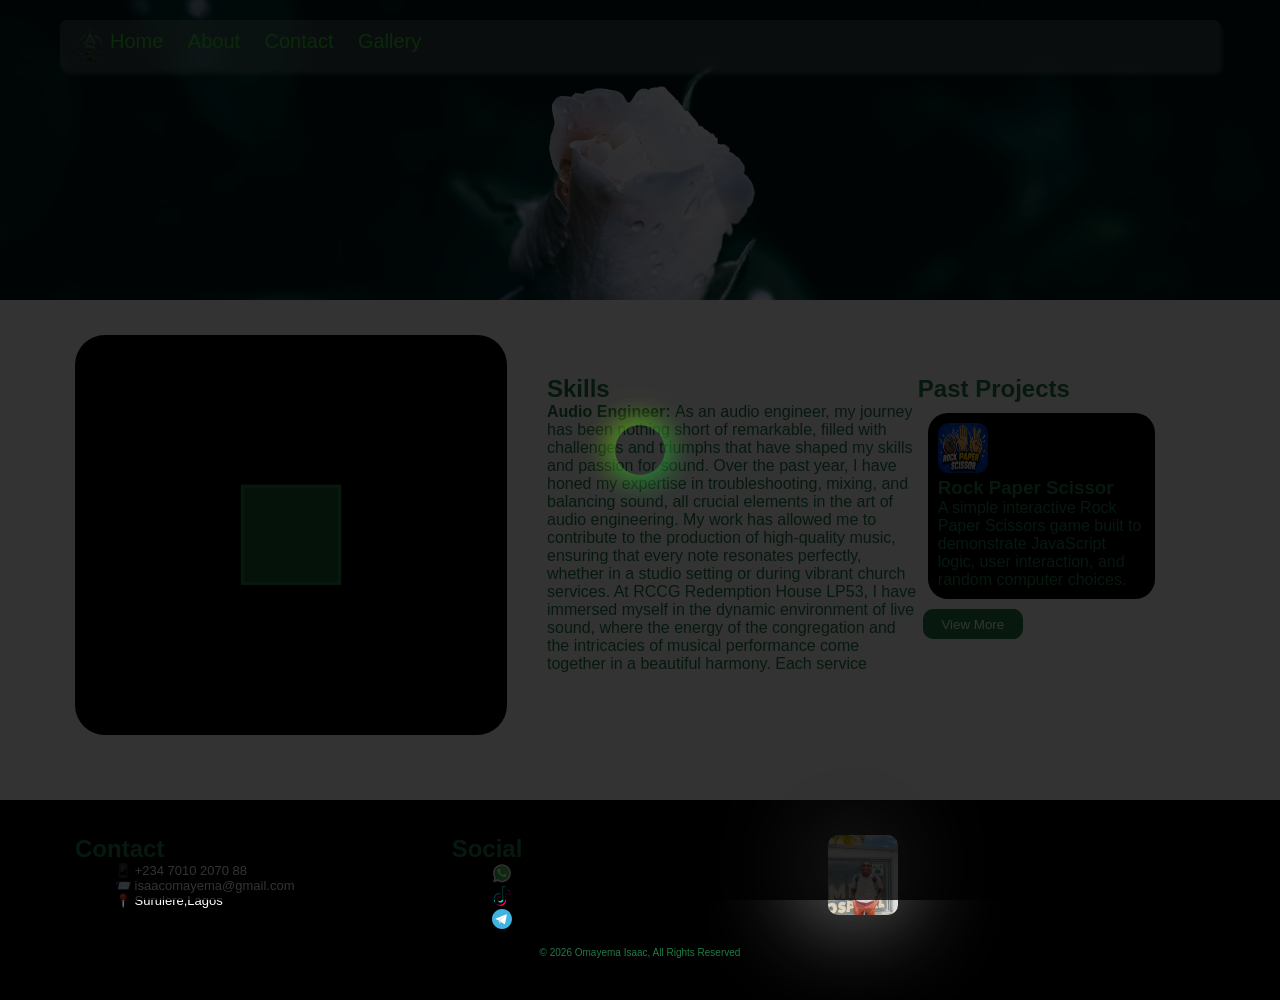
==== commit 25509901: "screen loader , menu bar disapper when pages change, project thumbnails" ====
--- a/index.html
+++ b/index.html
@@ -6,7 +6,7 @@
     <meta name="description" content="My personal portfolio website and my coding projects.">
     <meta name="keywords" content="portfolio, web development, HTML, CSS, JavaScript">
     <meta name="viewport" content="width=device-width, initial-scale=1.0">
-    <title>Omayema</title>
+    <title>Omayema | Home</title>
     <link rel="shortcut icon" href="image/logo.png" type="image/x-icon">
     <link rel="stylesheet" href="style.css"> 
     <link rel="stylesheet" href="spinner.css">   
@@ -22,17 +22,17 @@
         <nav class="menubar">
             <button id="close">X</button>
             <div class="logo"></div>
-            <ul>
-                <li>
+            <ul id="links">
+                <li class="link">
                     <a id="home">Home</a>
                 </li>
-                <li>
+                <li class="link">
                     <a  id="about">About</a>
                 </li>
-                <li>
+                <li class="link">
                     <a id="contact">Contact</a>
                 </li>
-                <li>
+                <li class="link">
                     <a id="gallery">Gallery</a>
                 </li>
             </ul>
@@ -61,9 +61,9 @@
             </span>
         </aside>
 
-        <main class="flex flex3">
+        <main class="flex flex3 home_main" >
             <div class="flexbox">
-                <div class="flex flex2" id="skills">
+                <div class="flex flex3" id="skills">
                     <h2>Skills</h2>
                     <p>
                             <strong>Audio Engineer: </strong>
@@ -78,10 +78,12 @@
                     <h2>Past Projects</h2>
                     <div class="projects">
                         <div class="project">
-                            <img src="image/html.svg" alt="Rock Paper Scrissor Game">
-                            <div class="describtion">
+                            <img src="image/rockpaperscissor.png" alt="Rock Paper Scrissor Game">
+                            <div class="description">
                                 <h3>Rock Paper Scissor</h3>
-                                <p>Lorem ipsum dolor sit amet consectetur adipisicing elit. Nulla, tempora odio iste commodi velit vitae! Corrupti eaque omnis quam quisquam!</p>
+                                <p>
+                                    A simple interactive Rock Paper Scissors game built to demonstrate JavaScript logic, user interaction, and random computer choices.
+                                </p>
                             </div>
                           
                         </div>
@@ -114,9 +116,9 @@
                         <p>
                             <h3>Web Developer</h3>
                             Known Programming Languages: <br><img src="image/html.svg" alt="HTML"><img src="image/css.svg" alt="CSS"><img src="image/js.svg" alt="JS"><img src="image/python.svg" alt="Python"><br>
-                            What I Want To Learn: <br> 
+                            What I Want To Learn: <br>  <button class="back_btn">Back</button>
                             <img src="image/react.svg" alt="React"><img src="image/nodejs.svg" alt="NodeJs"><img src="image/django.svg" alt="Django"><img src="image/tailwind.svg" alt="Tailwind"><br>
-                            <button class="back_btn">Back</button>
+                           
                         </p>
                         <br>
                         
@@ -156,7 +158,7 @@
                 </main>
                 <aside class="flex flex2">
                     <span>
-                        <p class="Infoanimation">I am <i id="info"></i></p>
+                        <p class="Infoanimation">I am a<i id="info"></i></p>
                     </span>
                 </aside>
             </div>
@@ -323,11 +325,13 @@
 
                 </div>
             </div>
-        <p>&copy; 2026 Omayema Isaac, All Rights Reserved </p>
-        </div>
-
+        
+        </div>
+        <p> &copy; 2026 Omayema Isaac, All Rights Reserved </p>
     </footer>
-    
+    <div class="screen_loader">
+        <span class="main_loader"></span>
+    </div>
 </body>
 <script src="index.js"></script>
 </html>
--- a/style.css
+++ b/style.css
@@ -60,6 +60,7 @@
     margin: 3px;
 }
     #close{
+        cursor: pointer;
         position: relative;
         display: none;
         border: none;
@@ -99,7 +100,6 @@
 }
 
 footer{
-    position: relative;
     bottom: 0;
     background: rgb(0, 0, 0);
     width: 100%;
@@ -112,10 +112,7 @@
     list-style-type: none;
 }
 footer p{
-    position: absolute;
-    transform: translateX(-50%) translateY(-50%);
-    left: 50%;
-    bottom: 10px;
+    text-align: center;
     font-size: 10px;
 }
 footer img{
@@ -185,7 +182,10 @@
     overflow-y: auto;
 }
 .about_card{
+    justify-self: center;
     position: relative;
+    width: fit-content;
+    height: fit-content;
 }
 .about_card:hover .front_card{
     transition: 2s ease;
@@ -198,7 +198,7 @@
 .front_card{
     transition: all 2s cubic-bezier(0.25,0.8,0.25,1) ;
     width: 300px;
-    height: 500px;
+    height: 400px;
     filter: drop-shadow(-10px -20px 30px var(--text_color1));
     background: rgba(255, 255, 255, .2);
     border: solid 0.5px black;
@@ -219,7 +219,7 @@
     position: absolute;
     top: 0;
     width: 300px;
-    height: 500px;
+    height: 400px;
     filter: drop-shadow(-10px -20px 30px var(--text_color1));
     background: rgba(255, 255, 255, .2);
     border: solid 0.5px black;
@@ -243,7 +243,7 @@
 
 .back_btn{
     position: absolute;
-    left: 85%;
+    left: 80%;
     width: fit-content;
     height: 30px;
     border-radius: 10px;
@@ -256,8 +256,8 @@
 .profile_picture{
     background: url(image/profile_picture.jpg) no-repeat;
     background-size: 100% 100%;
-    width: 250px;
-    height: 250px;
+    width: 200px;
+    height: 200px;
     border-radius: 30% 70% 70% 30%/30% 30% 70% 70%;
 }
 .contact main .contact_body{
@@ -461,6 +461,39 @@
 .close:hover{
     background-color: rgb(33,122,89);
 }
+/* Screen Loader */
+.screen_loader{
+    display: none;
+    top: 0;
+    left: 0;
+    position: fixed;
+    z-index: 4;
+    width: 100%;
+    height: 100%;
+    background: rgba(0, 0, 0, .8);
+}
+.main_loader{
+    background: transparent;
+    display: block;
+    box-shadow: 3px 3px 30px rgb(0, 126, 67), -3px -3px 30px rgb(147, 183, 4);
+    border: none;
+    width: 50px;
+    height: 50px;
+    position: absolute;
+    border-radius: 50%;
+    top: 50%;
+    left: 50%;
+    transform: translateX(-50%) translateY(-50%);
+    animation:  .9s mainloader infinite;
+}
+@keyframes mainloader {
+    from{
+        transform: rotate(0deg);
+    }
+    to{
+        transform: rotate(360deg);
+    }
+}
 
 @media only screen and (max-width: 320px) {
     .image_container{
@@ -473,16 +506,21 @@
 }
 /* Past Projects*/
 .project{
-    display: flex;
+    gap: 3px;
     justify-content: center;
     align-items: center;
     margin: 10px;
     padding: 10px;
     border-radius: 20px;
-    background: rgba(33,122,69,.3);
+    background: rgba(0,0,0,1);
     img{
-        width: 100px;
-        height: 100px;
+        display: inline;
+        border-radius: 10px;
+        width: 50px;
+        height: 50px;
+    }
+    .description{
+        display: inline;
     }
 }
 .project_btn{
@@ -494,13 +532,19 @@
     background: var(--text_color1);
     color: #fff;
     margin: 5px;
+    cursor: pointer;
     a{
         text-decoration: none;
         color: #fff;
     }
 }
-
+.home_main{
+    overflow: hidden;
+}
 @media only screen and (max-width: 700px) {
+    .home_main{
+        overflow: scroll;
+    }
     .logo2{
         display: block;
     }
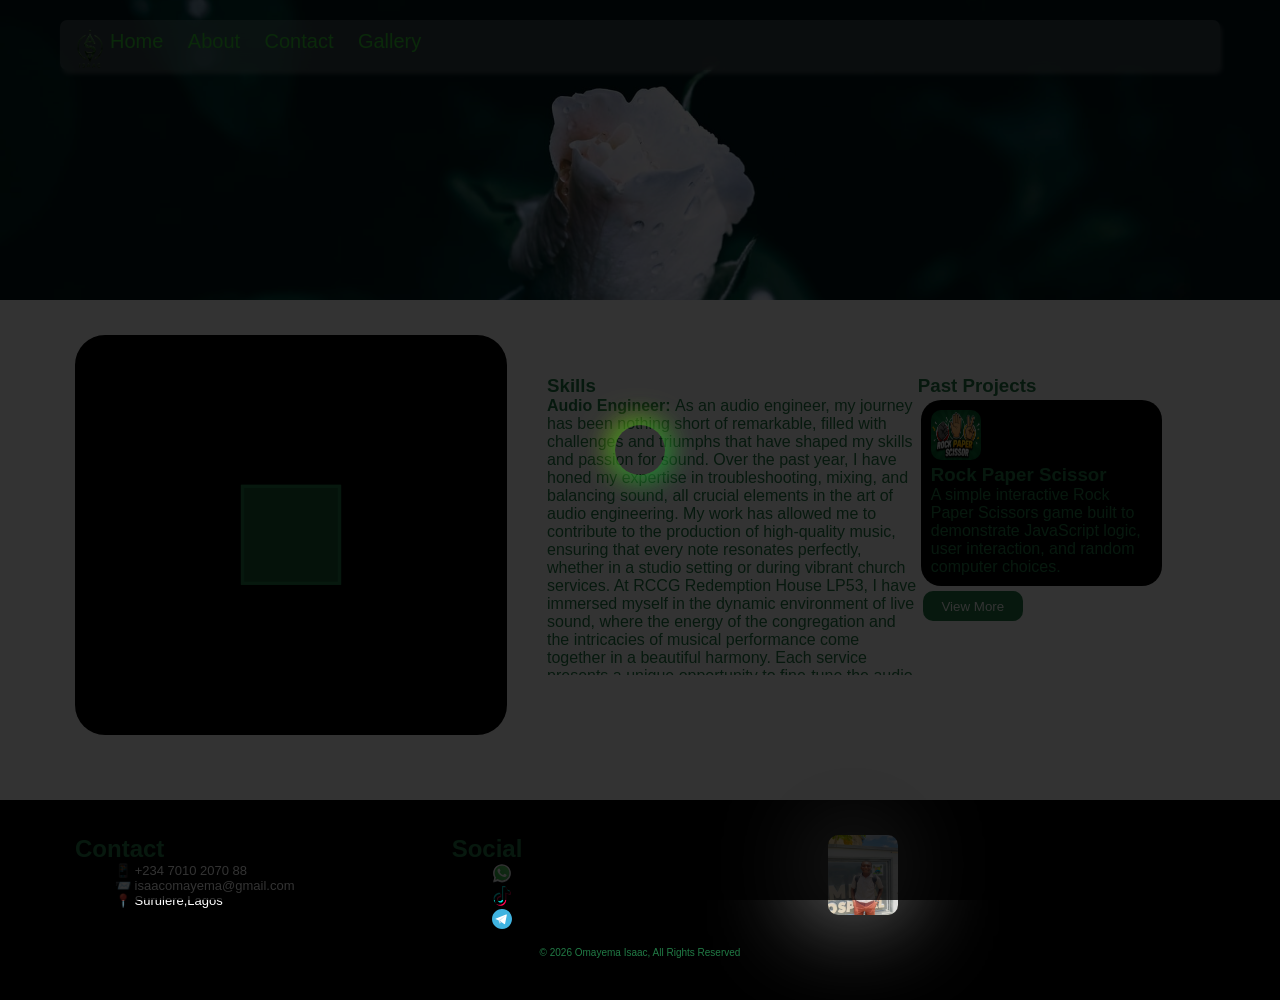
==== commit 26aa1d6f: "linking project with main page" ====
--- a/index.html
+++ b/index.html
@@ -64,18 +64,19 @@
         <main class="flex flex3 home_main" >
             <div class="flexbox">
                 <div class="flex flex3" id="skills">
-                    <h2>Skills</h2>
+                    <h3>Skills</h3>
                     <p>
                             <strong>Audio Engineer: </strong>
                         As an audio engineer, my journey has been nothing short of remarkable, filled with challenges and triumphs that have shaped my skills and passion for sound. Over the past year, I have honed my expertise in troubleshooting, mixing, and balancing sound, all crucial elements in the art of audio engineering. My work has allowed me to contribute to the production of high-quality music, ensuring that every note resonates perfectly, whether in a studio setting or during vibrant church services. At RCCG Redemption House LP53, I have immersed myself in the dynamic environment of live sound, where the energy of the congregation and the intricacies of musical performance come together in a beautiful harmony. Each service presents a unique opportunity to fine-tune the audio experience, adjusting levels and effects to create an atmosphere that uplifts and inspires. My role involves not just technical skills but also a deep understanding of how sound influences emotions and enhances the overall experience for the audience. The satisfaction of seeing the congregation engaged and moved by the music I help produce is truly fulfilling, driving my commitment to excellence in every project I undertake.
                     </p>
+                    <br>
                     <p>
                         <strong>     Graphic Designing:</strong> 
                     As a graphic designer, I find myself deeply immersed in the vibrant world of creativity, where my passion for designing and drawing fuels my artistic journey. While I may not possess the same level of expertise as some seasoned professionals in the field, I hold a firm belief in the potential of my skills. Armed with a foundational knowledge of CorelDRAW, I am excited by the possibilities it offers. Each project becomes an opportunity for me to explore and experiment, allowing me to channel my unique vision into captivating designs that can truly stand out. The thrill of transforming a blank canvas into a visual masterpiece is exhilarating, and I am constantly inspired by the endless array of colors, shapes, and ideas that dance in my mind. With every design I create, I strive to push my boundaries, learn from my experiences, and ultimately craft pieces that resonate with others, showcasing my growth and dedication to the art of graphic design.
                     </p>
                 </div><br>
                 <div class="flex flex2">
-                    <h2>Past Projects</h2>
+                    <h3>Past Projects</h3>
                     <div class="projects">
                         <div class="project">
                             <img src="image/rockpaperscissor.png" alt="Rock Paper Scrissor Game">
@@ -173,15 +174,15 @@
                         <form id="form">
                             <div class="inputs">
                                 <div class="input-group">
-                                <input type="text" name="fullname" placeholder=" ">
+                                <input type="text" name="fullname" placeholder=" " required>
                                 <label for="fullname">Full Name</label>
                                 </div>
                                 <div class="input-group">
-                                <input type="email" name="email" placeholder=" ">
+                                <input type="email" name="email" placeholder=" " required>
                                 <label for="email">Email</label>
                                 </div>
                             </div>
-                            <textarea name="message" class="message" placeholder="Message..."></textarea>
+                            <textarea name="message" class="message" placeholder="Message..." required></textarea>
                             <input type="submit" value="Send" class="button" id="submit">
                         </form>
                     </div>
--- a/style.css
+++ b/style.css
@@ -51,6 +51,7 @@
 }
 .menubtn{
     display: none;
+    cursor: pointer;
 }
 .menubtn div{
     width: 20px;
@@ -509,7 +510,7 @@
     gap: 3px;
     justify-content: center;
     align-items: center;
-    margin: 10px;
+    margin: 3px;
     padding: 10px;
     border-radius: 20px;
     background: rgba(0,0,0,1);
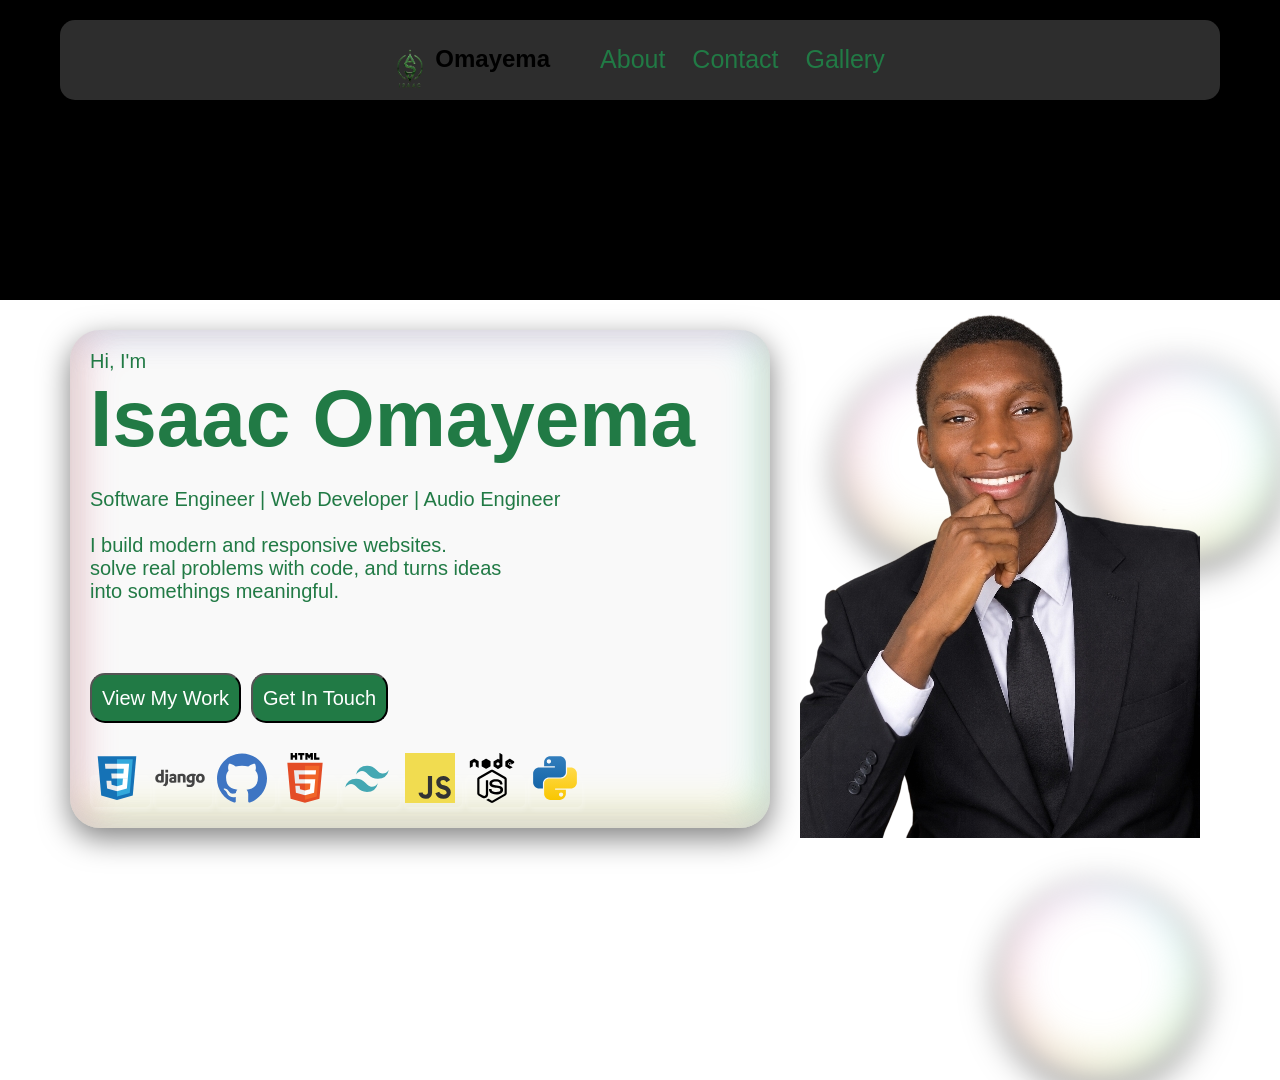
==== commit 3ab18ef2: "spliting section into files,adding a responsive nav bar" ====
--- a/index.html
+++ b/index.html
@@ -2,337 +2,107 @@
 <html lang="en">
 <head>
     <meta charset="UTF-8">
-    <meta name="author" content="Isaac Omayema">
-    <meta name="description" content="My personal portfolio website and my coding projects.">
-    <meta name="keywords" content="portfolio, web development, HTML, CSS, JavaScript">
     <meta name="viewport" content="width=device-width, initial-scale=1.0">
-    <title>Omayema | Home</title>
-    <link rel="shortcut icon" href="image/logo.png" type="image/x-icon">
-    <link rel="stylesheet" href="style.css"> 
-    <link rel="stylesheet" href="spinner.css">   
+    <title>Omayema | </title>
+    <link rel="stylesheet" href="master.css">
 </head>
 <body>
-    <header id="top"> 
+    <header>
         <div class="wrapper">
-            <div class="menubtn">
-                <div></div>
-                <div></div>
-                <div></div>
-            </div>
-        <nav class="menubar">
-            <button id="close">X</button>
-            <div class="logo"></div>
-            <ul id="links">
-                <li class="link">
-                    <a id="home">Home</a>
-                </li>
-                <li class="link">
-                    <a  id="about">About</a>
-                </li>
-                <li class="link">
-                    <a id="contact">Contact</a>
-                </li>
-                <li class="link">
-                    <a id="gallery">Gallery</a>
-                </li>
-            </ul>
-        </nav>
+            <nav>
+                <div class="flexbox">
+                    <div class="flex flex1 logo">
+                        <img src="image/logo.png" alt="Logo">
+                        <h1>Omayema</h1>
+                    </div>
+                    <div class="flex flex3 links">
+                        <ul>
+                            <li>
+                                <a href="#">About</a>
+                            </li>
+                            <li>
+                                <a href="#">Contact</a>
+                            </li>
+                            <li>
+                                <a href="#">Gallery</a>
+                            </li>
+                        </ul>
+                    </div>
+                </div>
+            </nav>
+        </div>
+    </header>
+
+    <main>
+        <div class="wrapper">
+            <div class="flexbox">
 
 
-
-        </div>
-        <div class="logo2"></div>
-    </header>
-    <div class="body">
-        <section class="home active">
-        <div class="wrapper">
-        <div class="flexbox">
-<!-- #region -->
-        <aside class="flex flex2">
-            <span>
-                <div class="spinner">
-                    <div></div>
-                    <div></div>
-                    <div></div>
-                    <div></div>
-                    <div></div>
-                    <div></div>
-                </div>
-            </span>
-        </aside>
-
-        <main class="flex flex3 home_main" >
-            <div class="flexbox">
-                <div class="flex flex3" id="skills">
-                    <h3>Skills</h3>
-                    <p>
-                            <strong>Audio Engineer: </strong>
-                        As an audio engineer, my journey has been nothing short of remarkable, filled with challenges and triumphs that have shaped my skills and passion for sound. Over the past year, I have honed my expertise in troubleshooting, mixing, and balancing sound, all crucial elements in the art of audio engineering. My work has allowed me to contribute to the production of high-quality music, ensuring that every note resonates perfectly, whether in a studio setting or during vibrant church services. At RCCG Redemption House LP53, I have immersed myself in the dynamic environment of live sound, where the energy of the congregation and the intricacies of musical performance come together in a beautiful harmony. Each service presents a unique opportunity to fine-tune the audio experience, adjusting levels and effects to create an atmosphere that uplifts and inspires. My role involves not just technical skills but also a deep understanding of how sound influences emotions and enhances the overall experience for the audience. The satisfaction of seeing the congregation engaged and moved by the music I help produce is truly fulfilling, driving my commitment to excellence in every project I undertake.
+                <section class="details flex flex3"> 
+                    <p>Hi, I'm <br>
+                    <h1>Isaac <span class="title">Omayema</span></h1>
                     </p>
                     <br>
+                    <pre>Software Engineer | Web Developer | Audio Engineer</pre>
+                    <br>
                     <p>
-                        <strong>     Graphic Designing:</strong> 
-                    As a graphic designer, I find myself deeply immersed in the vibrant world of creativity, where my passion for designing and drawing fuels my artistic journey. While I may not possess the same level of expertise as some seasoned professionals in the field, I hold a firm belief in the potential of my skills. Armed with a foundational knowledge of CorelDRAW, I am excited by the possibilities it offers. Each project becomes an opportunity for me to explore and experiment, allowing me to channel my unique vision into captivating designs that can truly stand out. The thrill of transforming a blank canvas into a visual masterpiece is exhilarating, and I am constantly inspired by the endless array of colors, shapes, and ideas that dance in my mind. With every design I create, I strive to push my boundaries, learn from my experiences, and ultimately craft pieces that resonate with others, showcasing my growth and dedication to the art of graphic design.
+                        I build modern and responsive websites.<br>
+                        solve real problems with code, and turns ideas <br> into somethings meaningful.
                     </p>
-                </div><br>
-                <div class="flex flex2">
-                    <h3>Past Projects</h3>
-                    <div class="projects">
-                        <div class="project">
-                            <img src="image/rockpaperscissor.png" alt="Rock Paper Scrissor Game">
-                            <div class="description">
-                                <h3>Rock Paper Scissor</h3>
-                                <p>
-                                    A simple interactive Rock Paper Scissors game built to demonstrate JavaScript logic, user interaction, and random computer choices.
-                                </p>
-                            </div>
-                          
+                    <div class="button">
+                        <a href="default.html">
+                            <input type="button" value="View My Work">
+                        </a>
+                        <a href="#">
+                            <input type="button" value="Get In Touch">
+                        </a>
+                    </div>
+
+                    <div class="tech">
+                            <span>
+                                <img src="image/css.svg" alt="CSS">
+                            </span>
+                            <span>
+                                <img src="image/django.svg" alt="Django">
+                            </span>
+                            <span>
+                                <img src="image/github.svg" alt="GitHub">
+                            </span>
+                            <span>
+                                <img src="image/html.svg" alt="HTML">
+                            </span>
+                            <span>
+                                <img src="image/tailwind.svg" alt="Tailwind">
+                            </span>
+                            <span>
+                                <img src="image/js.svg" alt="javaScript">
+                            </span>
+                            <span>
+                                <img src="image/nodejs.svg" alt="NodeJs">
+                            </span>
+                            <span>
+                                <img src="image/python.svg" alt="Python">
+                            </span>
                         </div>
-                        <button class="project_btn">
-                            <a href="project.html">View More</a>
-                        </button>
-                    </div>
-                </div>
-            </div>
-        </main>
-        </div>
-        </div>
-    </section>
-    <section class="about">
-        <div class="wrapper">
-            <div class="flexbox">
-                <main class="flex flex3">
-                    <div class="about_card">
-                        <div class="front_card">
-                        <div class="profile_picture">
-                            
+                </section>
+
+
+                <section class="image flex flex2">
+                    <div class="image_container">
+                        <div class="image">
+
                         </div>
-                        <h1>
-                            Isaac Omayema 
-                        </h1>
-                        <h4>
-                            31st October 2007
-                        </h4>
-
-                        <p>
-                            <h3>Web Developer</h3>
-                            Known Programming Languages: <br><img src="image/html.svg" alt="HTML"><img src="image/css.svg" alt="CSS"><img src="image/js.svg" alt="JS"><img src="image/python.svg" alt="Python"><br>
-                            What I Want To Learn: <br>  <button class="back_btn">Back</button>
-                            <img src="image/react.svg" alt="React"><img src="image/nodejs.svg" alt="NodeJs"><img src="image/django.svg" alt="Django"><img src="image/tailwind.svg" alt="Tailwind"><br>
-                           
-                        </p>
-                        <br>
                         
+                        <div class="bubble bubble1"></div>
+                        <div class="bubble bubble2"></div>
+                        <div class="bubble bubble3"></div>
                         
                     </div>
-                    <div class="back_card">
-                        <h2>About Me</h2>
-                        <p>
-                            <strong>Who I am: </strong>I'm Isaac Omayema, a passionate and curious developer who loves learning and creating with technology. <br>
-                            <strong>How I started: </strong>My coding journey began with simple HTML and CSS, sparked by my elder brother. <br>
-                            <strong>What I enjoy: </strong>I enjoy turning ideas into functional websites, solving problems, and exploring new technologies. <br>
-                            <strong>What I'm becoming: </strong>I'm growing into a skilled software engineer, continuously learning and building projects that reflect my creativity and enhance my skills.
-                        </p><br>
-                        <div class="social">
-                            <!-- GitHub -->
-                            <a href="https://github.com/IsaacOmayema" target="_blank" rel="noopener">
-                                <img src="image/github.svg" alt="GitHub">
-                            </a>
-
-                            <!-- WhatsApp -->
-                            <a href="https://wa.me/+2347010207088" target="_blank" rel="noopener">
-                            <img src="image/whatsapp.svg" alt="WhatsApp">
-                            </a>
-
-                            <!-- Telegram -->
-                            <a href="https://t.me/IsaacOmayema" target="_blank" rel="noopener">
-                            <img src="image/telegram.svg" alt="Telegram">
-                            </a>
-
-                            <!-- TikTok -->
-                            <a href="https://www.tiktok.com/@isaac_omayema" target="_blank" rel="noopener">
-                            <img src="image/tictok.svg" alt="TickTok">
-                            </a>
-                        </div>
-                    </div>
-                    </div>
-                </main>
-                <aside class="flex flex2">
-                    <span>
-                        <p class="Infoanimation">I am a<i id="info"></i></p>
-                    </span>
-                </aside>
+                </section>
             </div>
         </div>
-    </section>
-    <section class="contact">
-        <div class="wrapper">
-            <div class="flexbox">
-                <main class="flex flex3">
-                    <div class="contact_body">
-                        <h2>Get In Touch</h2><br>
-                        <form id="form">
-                            <div class="inputs">
-                                <div class="input-group">
-                                <input type="text" name="fullname" placeholder=" " required>
-                                <label for="fullname">Full Name</label>
-                                </div>
-                                <div class="input-group">
-                                <input type="email" name="email" placeholder=" " required>
-                                <label for="email">Email</label>
-                                </div>
-                            </div>
-                            <textarea name="message" class="message" placeholder="Message..." required></textarea>
-                            <input type="submit" value="Send" class="button" id="submit">
-                        </form>
-                    </div>
-                </main>
-                <aside class="flex flex2">
-                <span> 
-                     <!-- From Uiverse.io by Admin12121 --> 
-<div class="loader">
-  <div class="box box0">
-    <div></div>
-  </div>
-  <div class="box box1">
-    <div></div>
-  </div>
-  <div class="box box2">
-    <div></div>
-  </div>
-  <div class="box box3">
-    <div></div>
-  </div>
-  <div class="box box4">
-    <div></div>
-  </div>
-  <div class="box box5">
-    <div></div>
-  </div>
-  <div class="box box6">
-    <div></div>
-  </div>
-  <div class="box box7">
-    <div></div>
-  </div>
-  <div class="ground">
-    <div></div>
-  </div>
-</div>
-                </span>
-                </aside>
-            </div>
-        </div>
-    </section>
-    <section class="gallery">
-        <div class="wrapper">
-            <div class="flexbox">
-                <aside class="flex flex2">
-                    <span> 
-                        <div class="loader2">
-                        <span></span>
+    </main>
 
-                        <div id="dot-1" class="dot"></div>
-                        <div id="dot-2" class="dot"></div>
-                        <div id="dot-3" class="dot"></div>
-                        <div id="dot-4" class="dot"></div>
-                        <div id="dot-5" class="dot"></div>
-                        </div>
-
-                    </span>
-                </aside>
-                <main class="flex flex3">
-                    <div class="image_container">
-                        <div>
-                            <img src="image/friends_and_friends.jpg" alt="" loading="lazy" class="gallery_image">
-                            <h4>Title</h4>
-                        </div>
-                        <div>
-                            <img src="image/isaac_code.png" alt="" loading="lazy" class="gallery_image">
-                            <h4>Title</h4>
-                        </div>
-                        <div>
-                            <img src="image/jesus.jpg" alt="My Faith" loading="lazy" class="gallery_image">
-                            <h4>Title</h4>
-                        </div>
-                        <div>
-                            <img src="image/isaac_teaching.jpg" alt="" loading="lazy" class="gallery_image">
-                            <h4>Title</h4>
-                        </div>
-                        <div>
-                            <img src="image/my_fact.jpg" alt="" loading="lazy" class="gallery_image">
-                            <h4>Title</h4>
-                        </div>
-                        <div>
-                            <img src="image/isaac_in_ictlab.jpg" alt="Me in the ICT lab" loading="lazy" class="gallery_image">
-                            <h4>Title</h4>
-                        </div>
-                        <div>
-                            <img src="image/isaac_friends.jpg" alt="Me and Friend" loading="lazy" class="gallery_image"> 
-                            <h4>Title</h4>
-                        </div>
-                        <div>
-                            <img src="image/isaac_with_afriend.jpg" alt="Me with a Friend" loading="lazy" class="gallery_image">
-                            <h4>Title</h4>
-                        </div>
-
-                    </div>
-                </main>
-                
-            </div>
-        </div>
-    </section>
-    <div id="popup" class="open">
-        <div id="popup_content">
-            <div class="close">X</div>
-            <div id="popup_image">
-            </div>
-        </div>
-    </div>
-    
-    <button class="top_btn"><a href="#top">&#8593;</a></button>
-    
-    <footer>
-        <div class="wrapper">
-        <div class="flexbox">
-
-            <div class="flex flex2" id="footer_contact">
-                <div class="flex flex1">
-                <h2>Contact</h2>
-                <ul>
-                    <li>&#128241; <span>+234 7010 2070 88</span></li>
-                    <li>&#128232; isaacomayema@gmail.com</li>
-                    <li>&#128205; Surulere,Lagos</li>
-                    <li></li>
-                </ul>
-            </div>
-            <div class="flex flex1">
-                <h2>Social</h2>
-                <ul>
-                    <li>
-                        <img loading="lazy" src="image/whatsapp.svg" alt="whatsapp">
-                    </li>
-                    <li>
-                        <img loading="lazy" src="image/tictok.svg" alt="TickTok">
-                    </li>
-                    <li>
-                        <img loading="lazy" src="image/telegram.svg" alt="Telegram">
-                    </li>
-                </ul>
-            </div>
-            </div>
-            <div class="flex flex1">
-                <div class="image">
-
-                </div>
-            </div>
-        
-        </div>
-        <p> &copy; 2026 Omayema Isaac, All Rights Reserved </p>
-    </footer>
-    <div class="screen_loader">
-        <span class="main_loader"></span>
-    </div>
+<script src="index.js"></script>
 </body>
-<script src="index.js"></script>
 </html>
--- a/master.css
+++ b/master.css
@@ -0,0 +1,202 @@
+*{
+    margin: 0;
+    box-sizing: border-box;
+    font-family:'Trebuchet MS', 'Lucida Sans Unicode', 'Lucida Grande', 'Lucida Sans', Arial, sans-serif;
+    text-decoration: none;
+}
+
+.wrapper{
+    max-width: 100%;
+    width: 1200px;
+    padding: 20px;
+    box-sizing: border-box;
+    margin: 0 auto;
+}
+.flexbox{
+    display: flex;
+}
+.flex.flex1{
+    flex: 1;
+}
+.flex.flex2{
+    flex: 2;
+}
+.flex.flex3{
+    flex: 3;
+}
+
+
+
+
+
+
+
+
+
+
+
+header {
+    background: black;
+    height: 300px;
+    place-items: center ;
+
+    nav{
+        justify-content: center;
+        display: flex;
+        width: 100%;
+        height: fit-content;
+        background: rgba(225, 225, 225, .2);
+        backdrop-filter: blur(10px);
+        border-radius: 15px;
+        padding: 5px;
+        
+        .logo{
+            display: flex;
+            margin-top: 20px;
+            img{
+                width: 50px ;
+                height: 50px;
+            }
+        }
+        .links{
+            margin-top: 20px;
+            ul li{
+                vertical-align: middle;
+                margin: 10px;
+                display: inline;
+                font-size: 25px;
+                a{
+                    color: rgb(33,122,69);
+                }
+            }
+        }
+
+    }
+}
+
+
+
+
+
+.details{
+    background: rgba(225,225,225,.2);
+    box-shadow: inset 0 0 20px rgba(225, 225, 225, .3), inset 10px 0 40px rgba(225,0,150,0.2), inset -10px 0 40px rgba(0,225,225,0.2), inset 0 -20px 40px rgba(225, 225,0,0.2), 0 10px 30px rgba(0,0,0,0.5);
+    color: rgb(33,122,69);
+    padding: 20px;
+    border-radius: 30px;
+    margin: 10px;
+    position: relative;
+    top: 50%;
+    justify-self: center;
+    font-size: 20px;
+    height: fit-content;
+
+    h1{
+        font-size: 80px;
+    }
+    .title{
+        color: rgb(33,122,69)  ;
+    }
+    .button{
+        display: flex;
+        gap: 10px;
+        margin-top: 70px;
+        margin-bottom: 30px;
+        input{
+            width: fit-content;
+            height: 50px;
+            border-radius: 15px;
+            padding: 10px;
+            font-size: 20px;
+            background: rgb(33,122,69);
+            outline: none;
+            color: white;
+
+        }
+    }
+    .tech{
+        span img{
+            width: 50px ;
+            height: 50px;
+        }
+        span {
+            margin-right: 3px;
+            width: fit-content;
+            height: fit-content;
+            padding: 10px 2px 0px 2px;
+            background: transparent;
+            box-shadow: 2px 4px 4px rgba(255, 255, 255, .2) inset , 2px 4px 4px rgba(255, 255, 255, .2);
+            border-radius: 5px;
+            cursor: pointer;
+        }
+    }
+}
+
+
+
+
+
+
+
+.image_container{
+    padding: 20px;
+    position: relative;
+    margin: 20px;
+    height: 600px;
+    
+    
+    .bubble{
+        display: block;
+        filter: blur(10px);
+        position: absolute;
+        width: 200px;
+        height: 200px;
+        border-radius: 50%;
+        box-shadow: inset 0 0 20px rgba(225, 225, 225, .3), inset 10px 0 40px rgba(225,0,150,0.2), inset -10px 0 40px rgba(0,225,225,0.2), inset 0 -20px 40px rgba(225, 225,0,0.2), 0 10px 30px rgba(0,0,0,0.5);
+
+    }
+    .bubble1{
+        left: 70%;
+    }
+    .bubble2{
+        left: 10%;
+    }
+    .bubble3{
+        top: 90%;
+        left: 50%;
+    }
+    .image{
+        z-index: 2;
+        background: url("image/IsaacOmayema.png") no-repeat center center ;
+        background-size: contain;
+        position: absolute;
+        width: 400px;
+        height: 600px;
+        left: 50% ;
+        top: 33%;
+        transform: translateX(-50%) translateY(-50%);
+
+    }
+}
+
+
+
+
+
+
+
+
+
+
+
+
+
+
+@media only screen and (max-width: 900px){
+    .logo{
+        justify-content: center;
+    }
+    .flexbox{
+        display: block;
+    }
+}
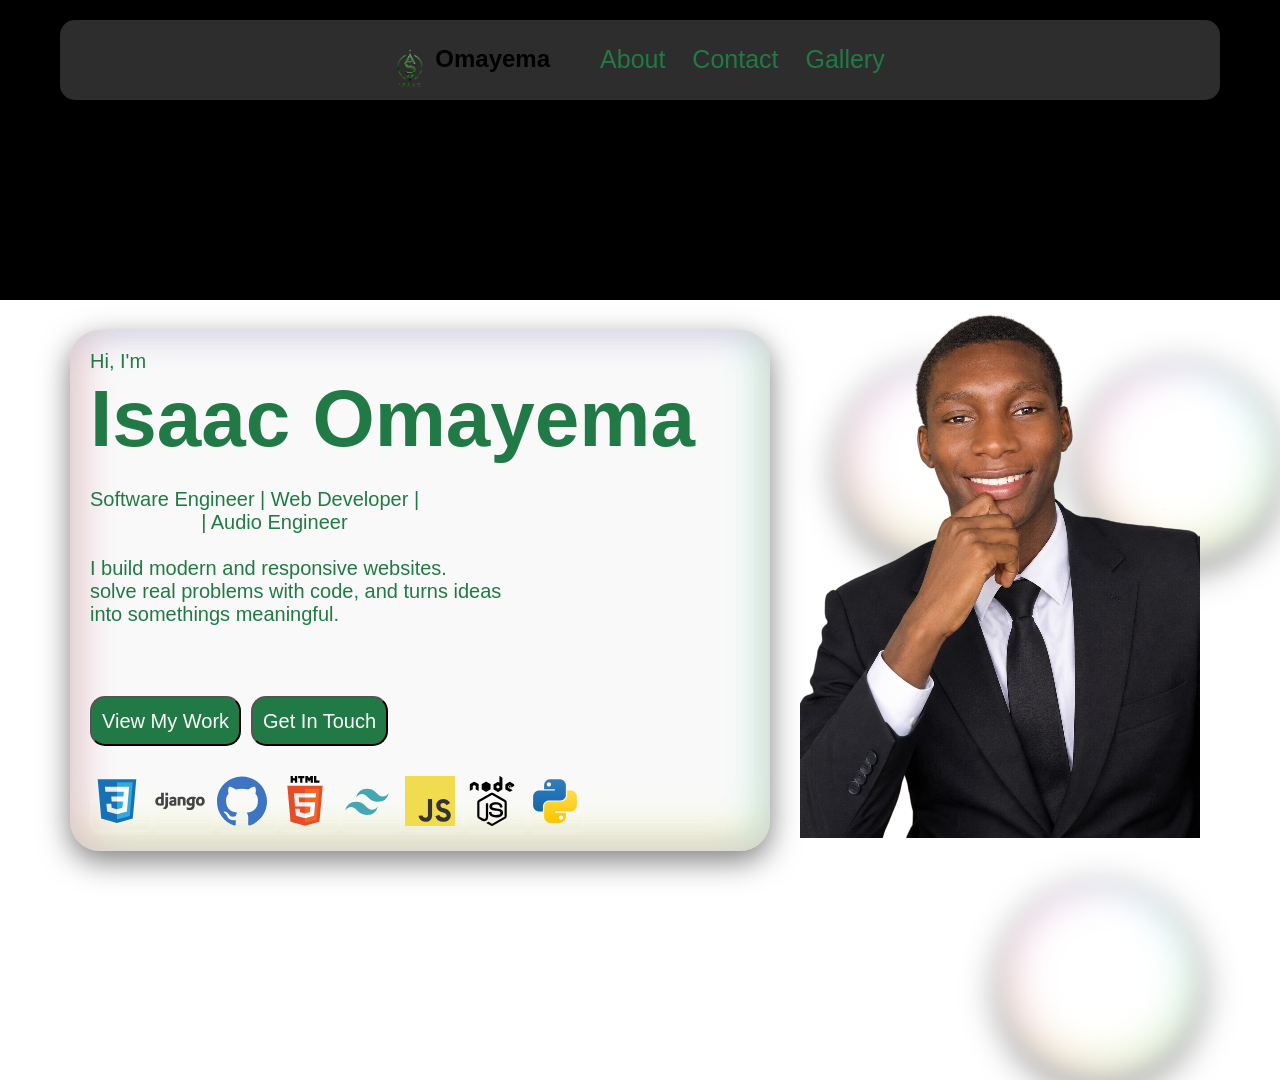
==== commit aad630f3: "Fixing landing page" ====
--- a/index.html
+++ b/index.html
@@ -43,7 +43,8 @@
                     <h1>Isaac <span class="title">Omayema</span></h1>
                     </p>
                     <br>
-                    <pre>Software Engineer | Web Developer | Audio Engineer</pre>
+                    <pre>Software Engineer | Web Developer |
+                    | Audio Engineer</pre>
                     <br>
                     <p>
                         I build modern and responsive websites.<br>
--- a/master.css
+++ b/master.css
@@ -79,6 +79,7 @@
 
 
 .details{
+    width: 400px;
     background: rgba(225,225,225,.2);
     box-shadow: inset 0 0 20px rgba(225, 225, 225, .3), inset 10px 0 40px rgba(225,0,150,0.2), inset -10px 0 40px rgba(0,225,225,0.2), inset 0 -20px 40px rgba(225, 225,0,0.2), 0 10px 30px rgba(0,0,0,0.5);
     color: rgb(33,122,69);
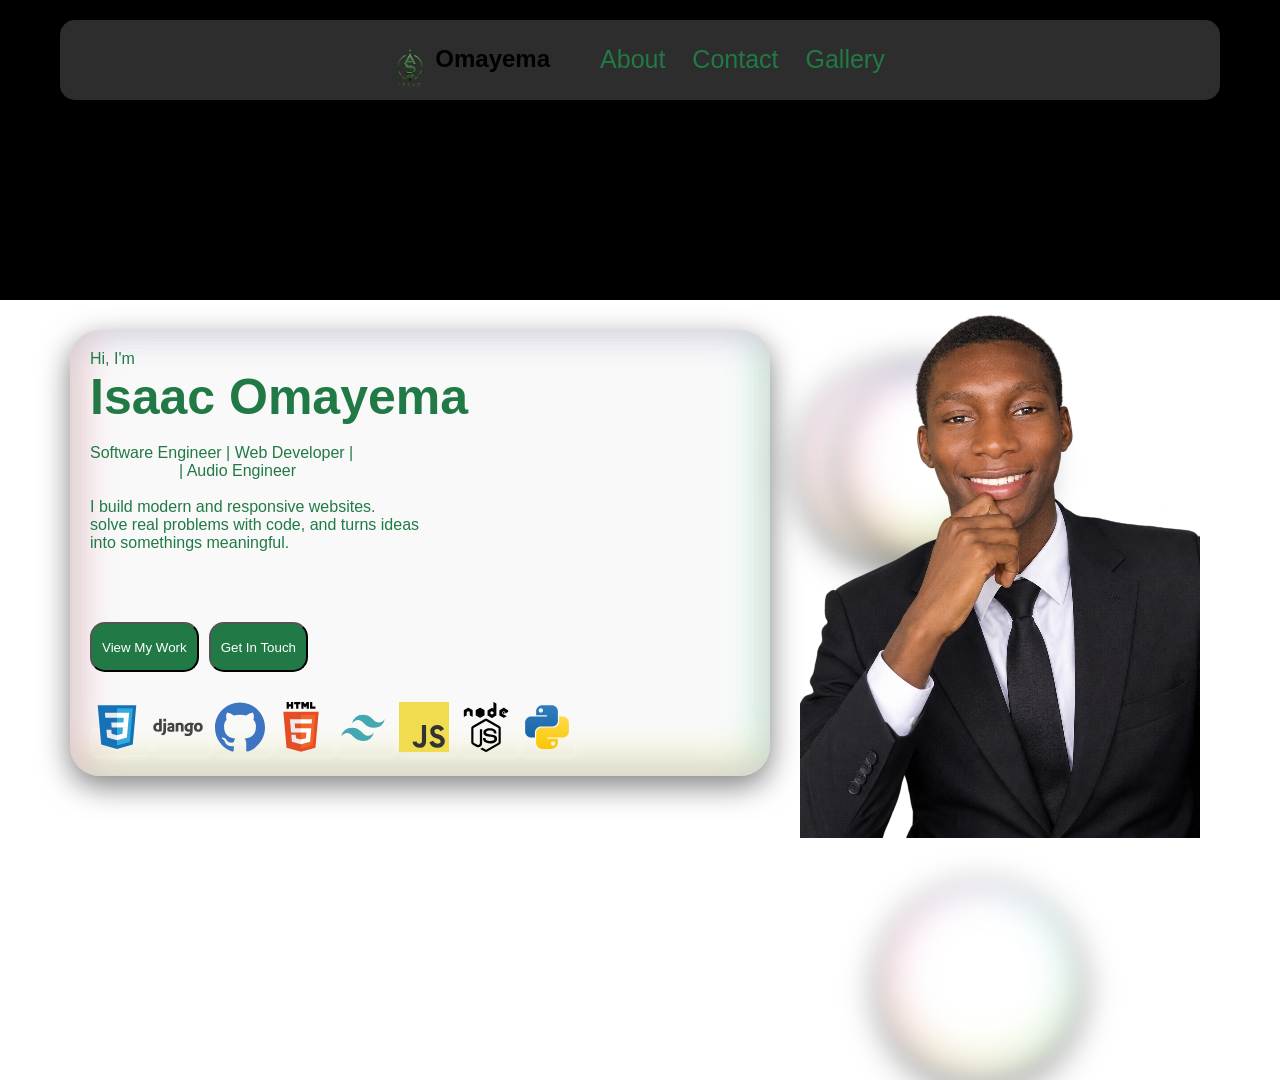
==== commit cc706967: "adding all the link" ====
--- a/index.html
+++ b/index.html
@@ -18,13 +18,13 @@
                     <div class="flex flex3 links">
                         <ul>
                             <li>
-                                <a href="#">About</a>
+                                <a href="about.html">About</a>
                             </li>
                             <li>
-                                <a href="#">Contact</a>
+                                <a href="contact.html">Contact</a>
                             </li>
                             <li>
-                                <a href="#">Gallery</a>
+                                <a href="gallery.html">Gallery</a>
                             </li>
                         </ul>
                     </div>
@@ -54,7 +54,7 @@
                         <a href="default.html">
                             <input type="button" value="View My Work">
                         </a>
-                        <a href="#">
+                        <a href="contact.html">
                             <input type="button" value="Get In Touch">
                         </a>
                     </div>
--- a/master.css
+++ b/master.css
@@ -79,7 +79,7 @@
 
 
 .details{
-    width: 400px;
+    width: 310px;
     background: rgba(225,225,225,.2);
     box-shadow: inset 0 0 20px rgba(225, 225, 225, .3), inset 10px 0 40px rgba(225,0,150,0.2), inset -10px 0 40px rgba(0,225,225,0.2), inset 0 -20px 40px rgba(225, 225,0,0.2), 0 10px 30px rgba(0,0,0,0.5);
     color: rgb(33,122,69);
@@ -89,11 +89,10 @@
     position: relative;
     top: 50%;
     justify-self: center;
-    font-size: 20px;
     height: fit-content;
 
     h1{
-        font-size: 80px;
+        font-size: 50px;
     }
     .title{
         color: rgb(33,122,69)  ;
@@ -108,7 +107,6 @@
             height: 50px;
             border-radius: 15px;
             padding: 10px;
-            font-size: 20px;
             background: rgb(33,122,69);
             outline: none;
             color: white;
@@ -157,14 +155,14 @@
 
     }
     .bubble1{
-        left: 70%;
+        left: 0;
     }
     .bubble2{
         left: 10%;
     }
     .bubble3{
         top: 90%;
-        left: 50%;
+        left: 20%;
     }
     .image{
         z-index: 2;
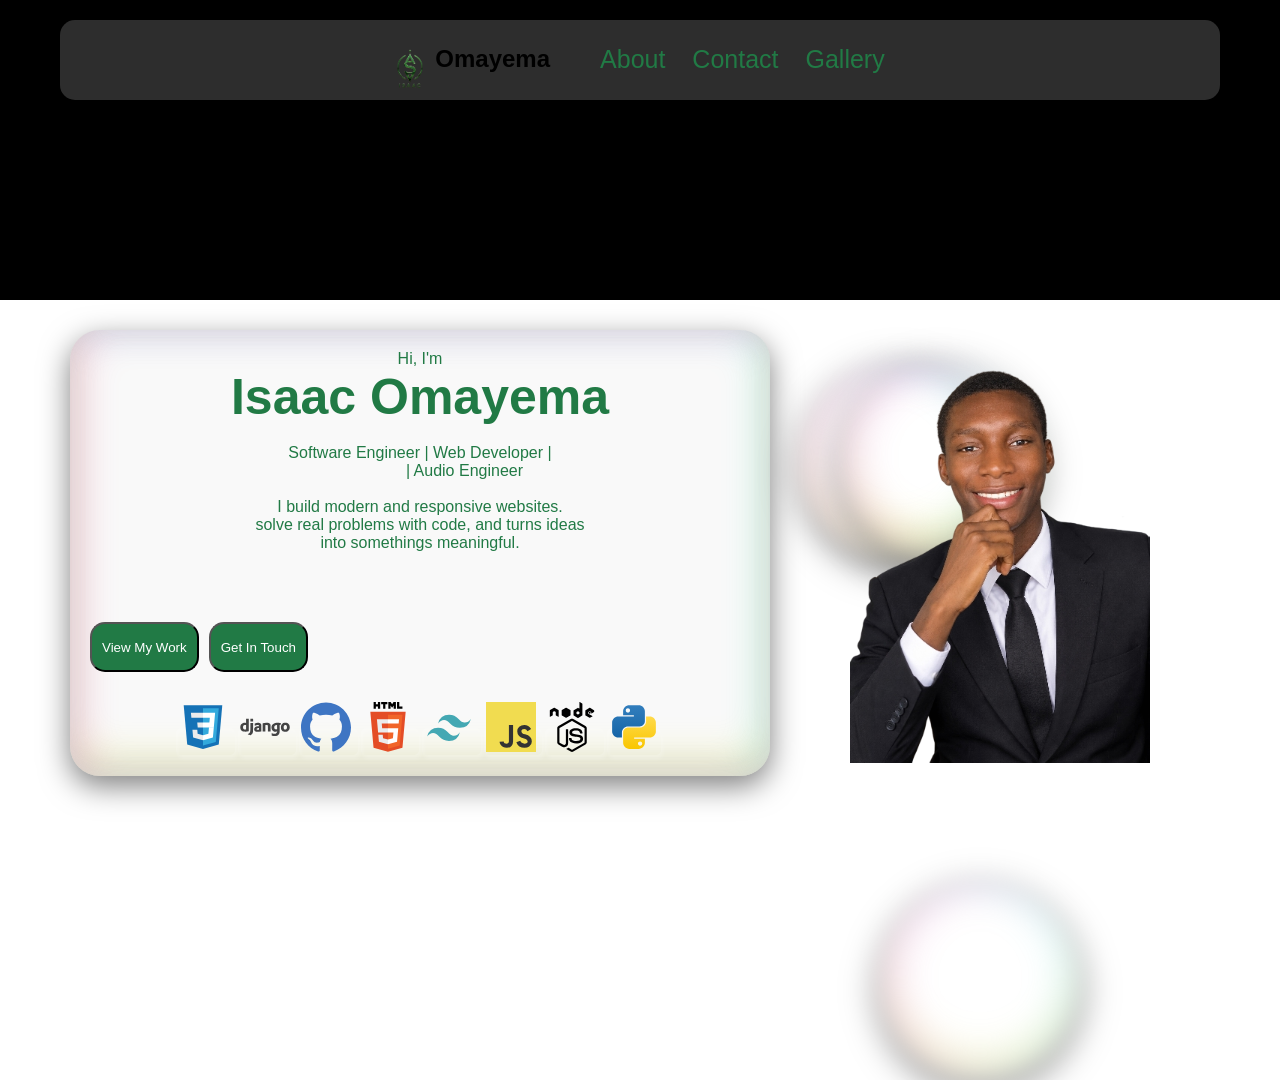
==== commit 326ef577: "Adding vercel analytics" ====
--- a/index.html
+++ b/index.html
@@ -1,6 +1,11 @@
 <!DOCTYPE html>
 <html lang="en">
 <head>
+
+    <script> 
+        window.va = window.va || function () { (window.vaq = window.vaq || []).push(arguments); }; 
+    </script> 
+    <script defer src="/_vercel/insights/script.js"></script>
     <meta charset="UTF-8">
     <meta name="viewport" content="width=device-width, initial-scale=1.0">
     <title>Omayema | </title>
--- a/master.css
+++ b/master.css
@@ -79,7 +79,8 @@
 
 
 .details{
-    width: 310px;
+    width: clamp(300px, 80%, 700px);
+    text-align: center;
     background: rgba(225,225,225,.2);
     box-shadow: inset 0 0 20px rgba(225, 225, 225, .3), inset 10px 0 40px rgba(225,0,150,0.2), inset -10px 0 40px rgba(0,225,225,0.2), inset 0 -20px 40px rgba(225, 225,0,0.2), 0 10px 30px rgba(0,0,0,0.5);
     color: rgb(33,122,69);
@@ -169,7 +170,7 @@
         background: url("image/IsaacOmayema.png") no-repeat center center ;
         background-size: contain;
         position: absolute;
-        width: 400px;
+        width: 300px;
         height: 600px;
         left: 50% ;
         top: 33%;
